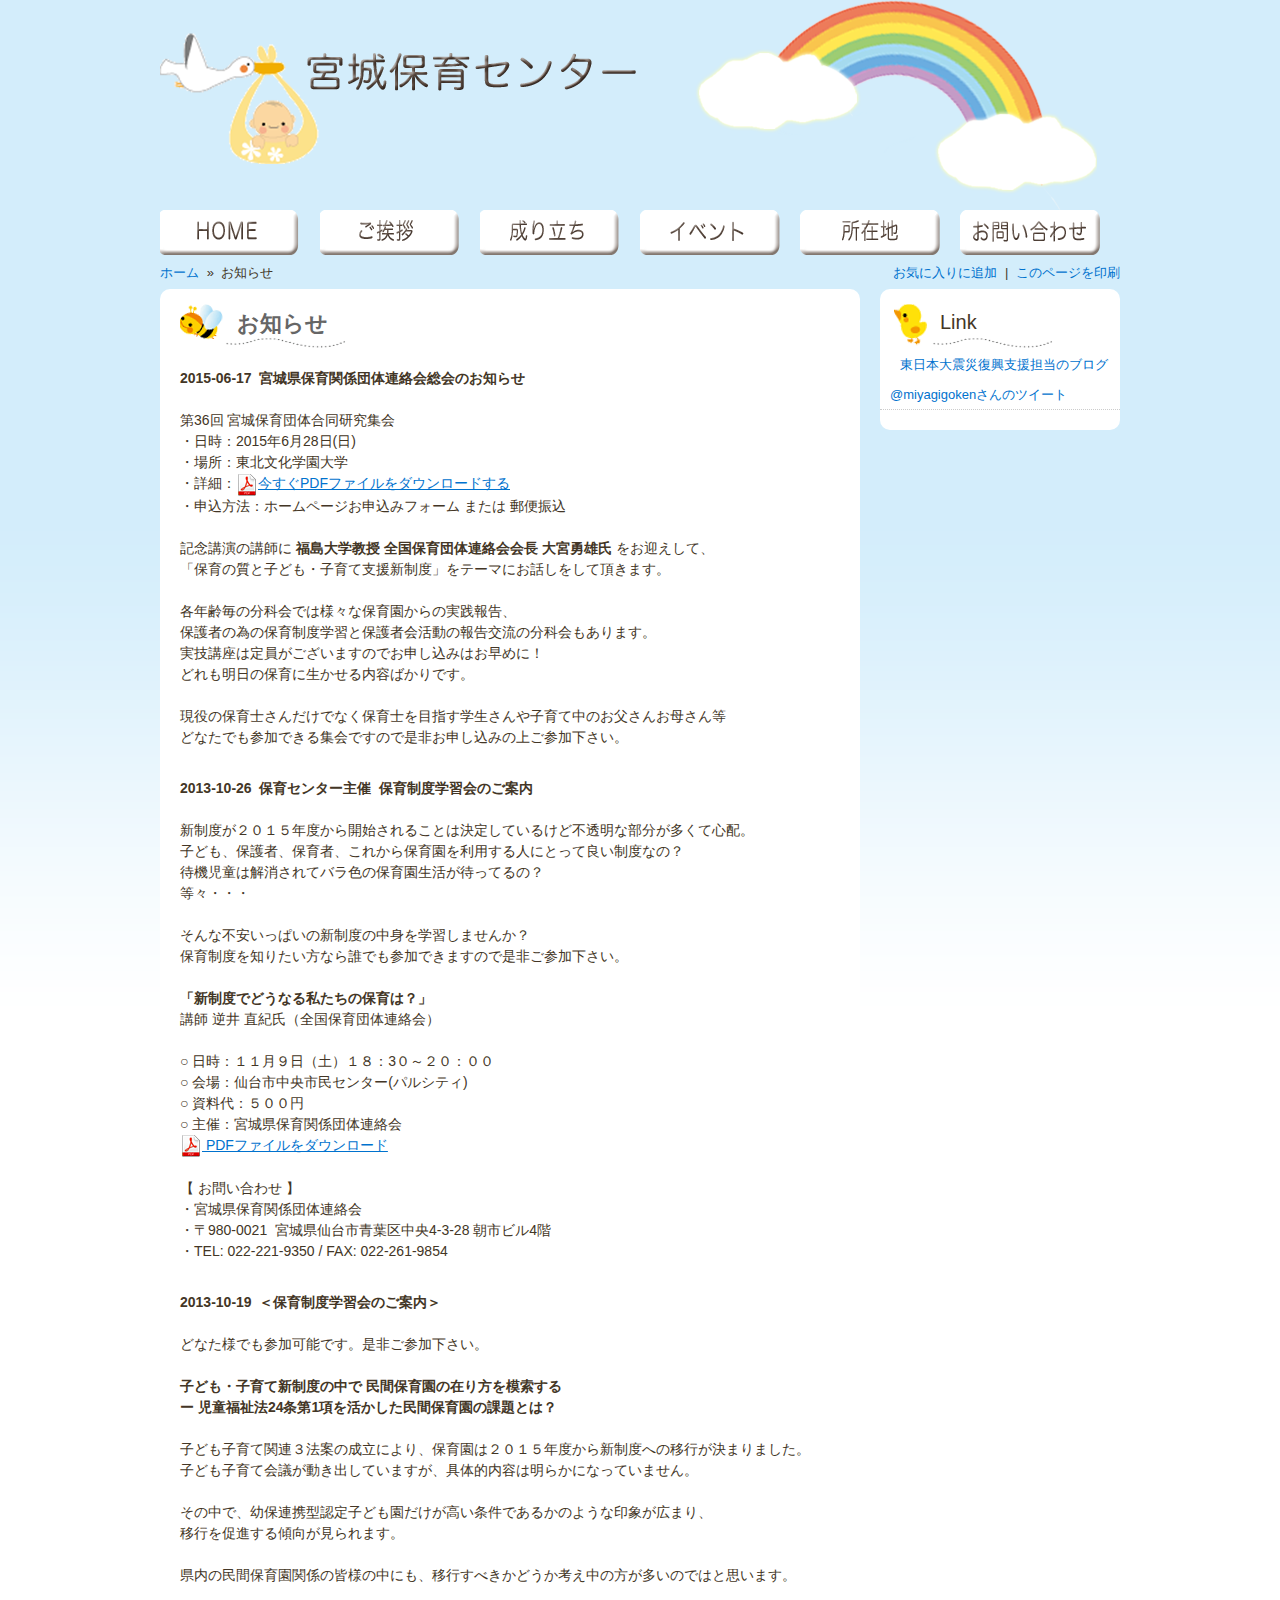
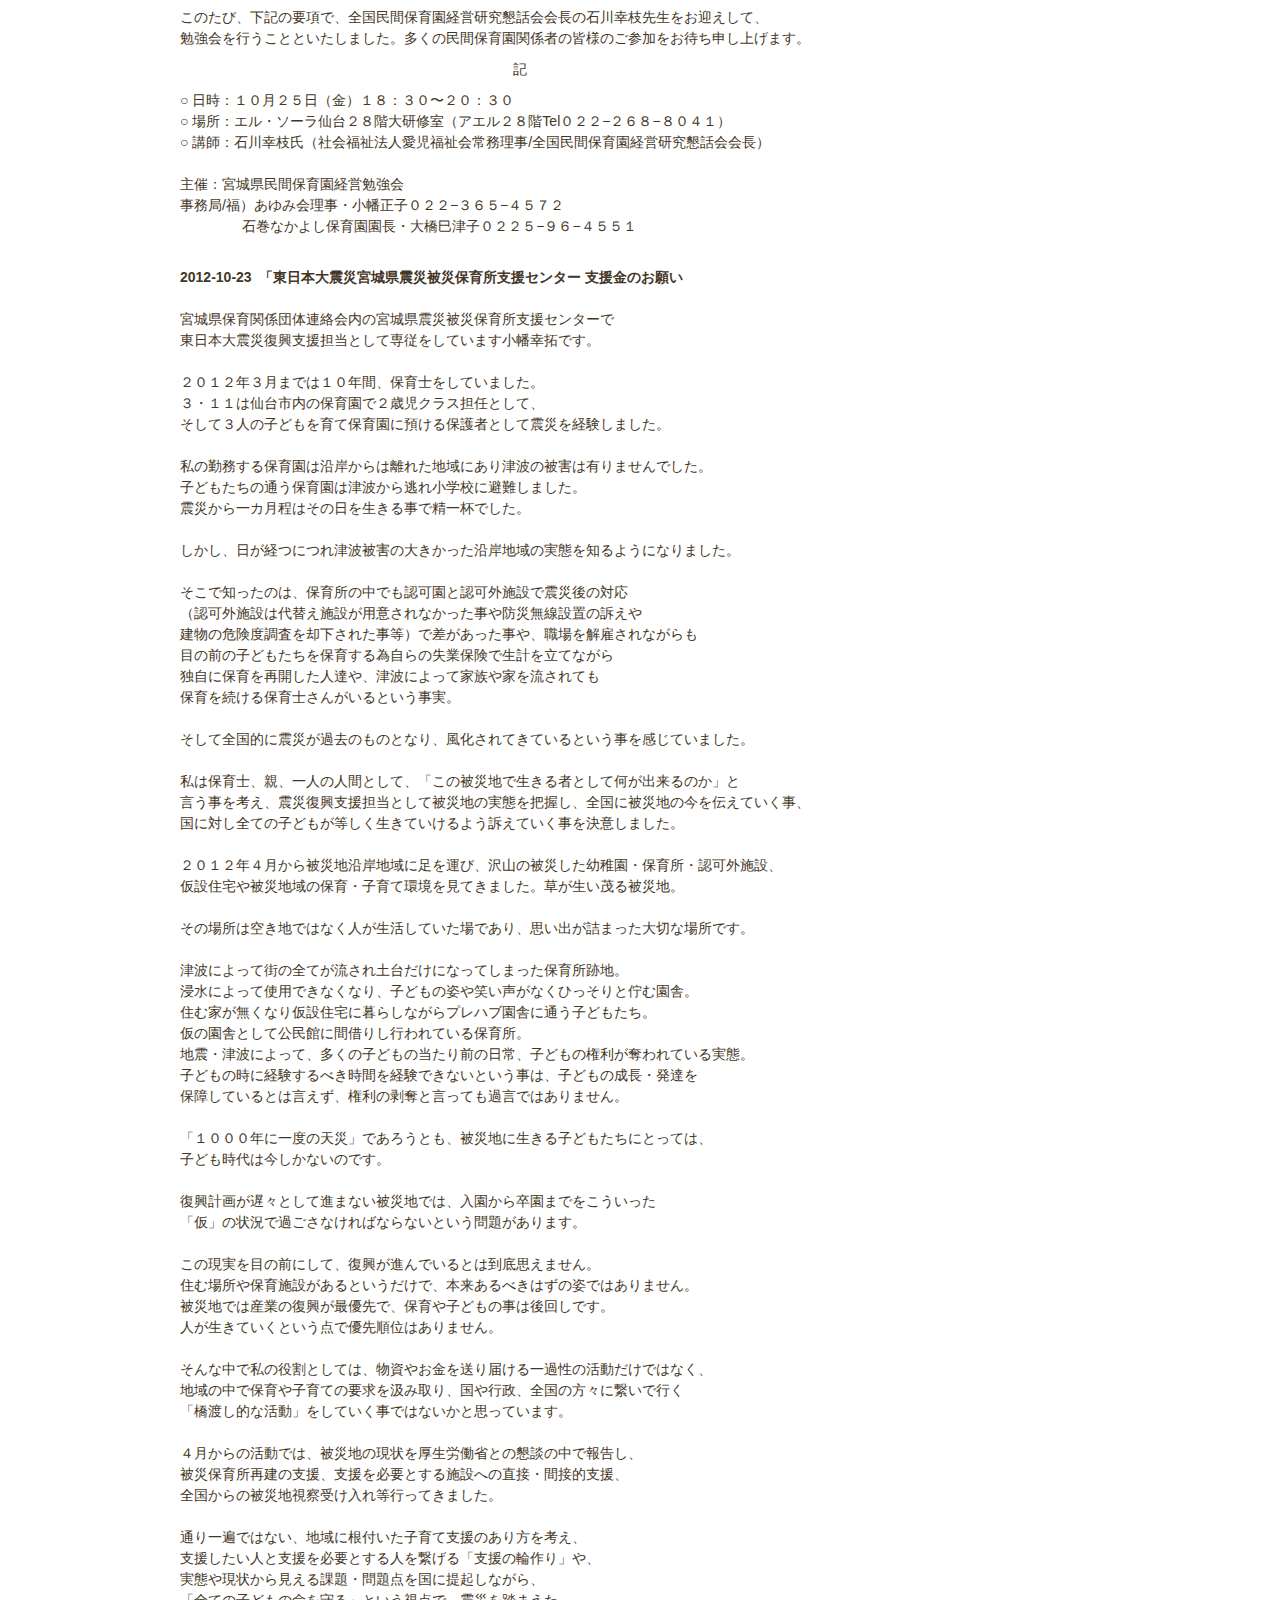
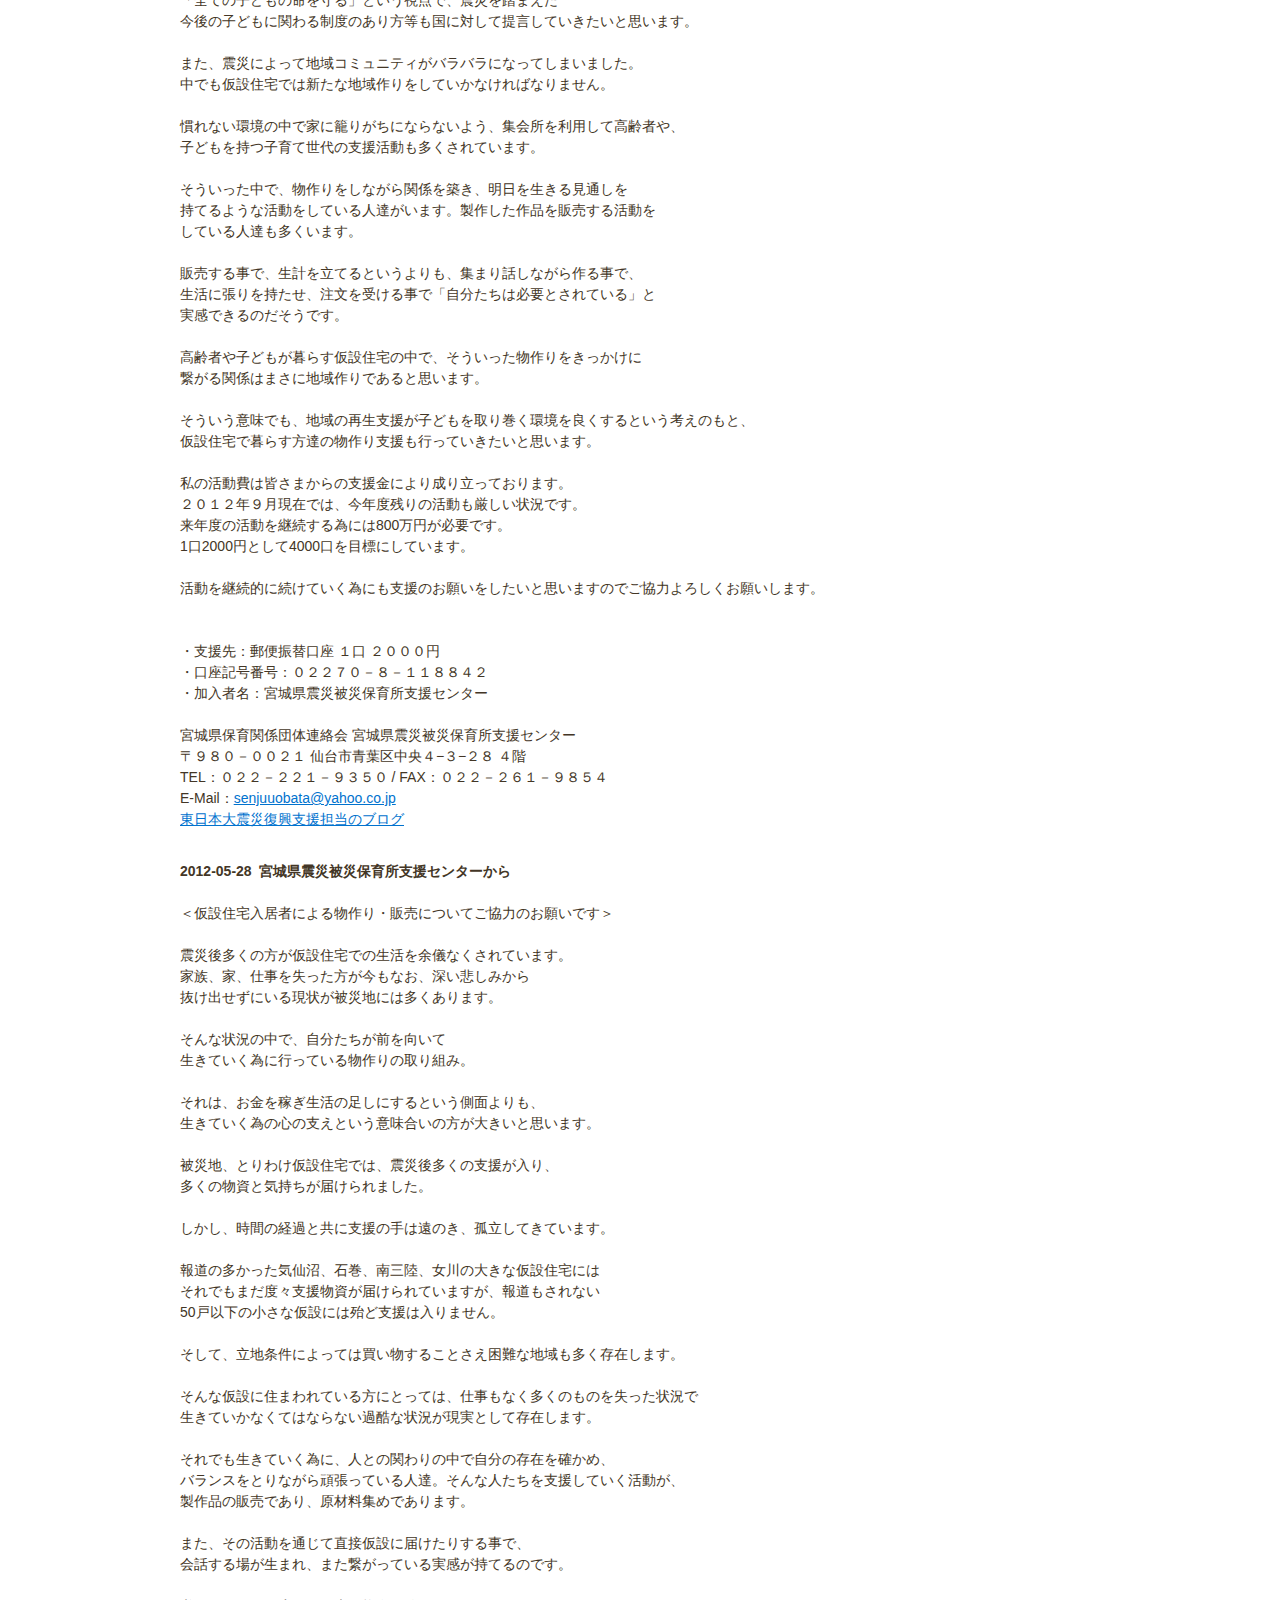
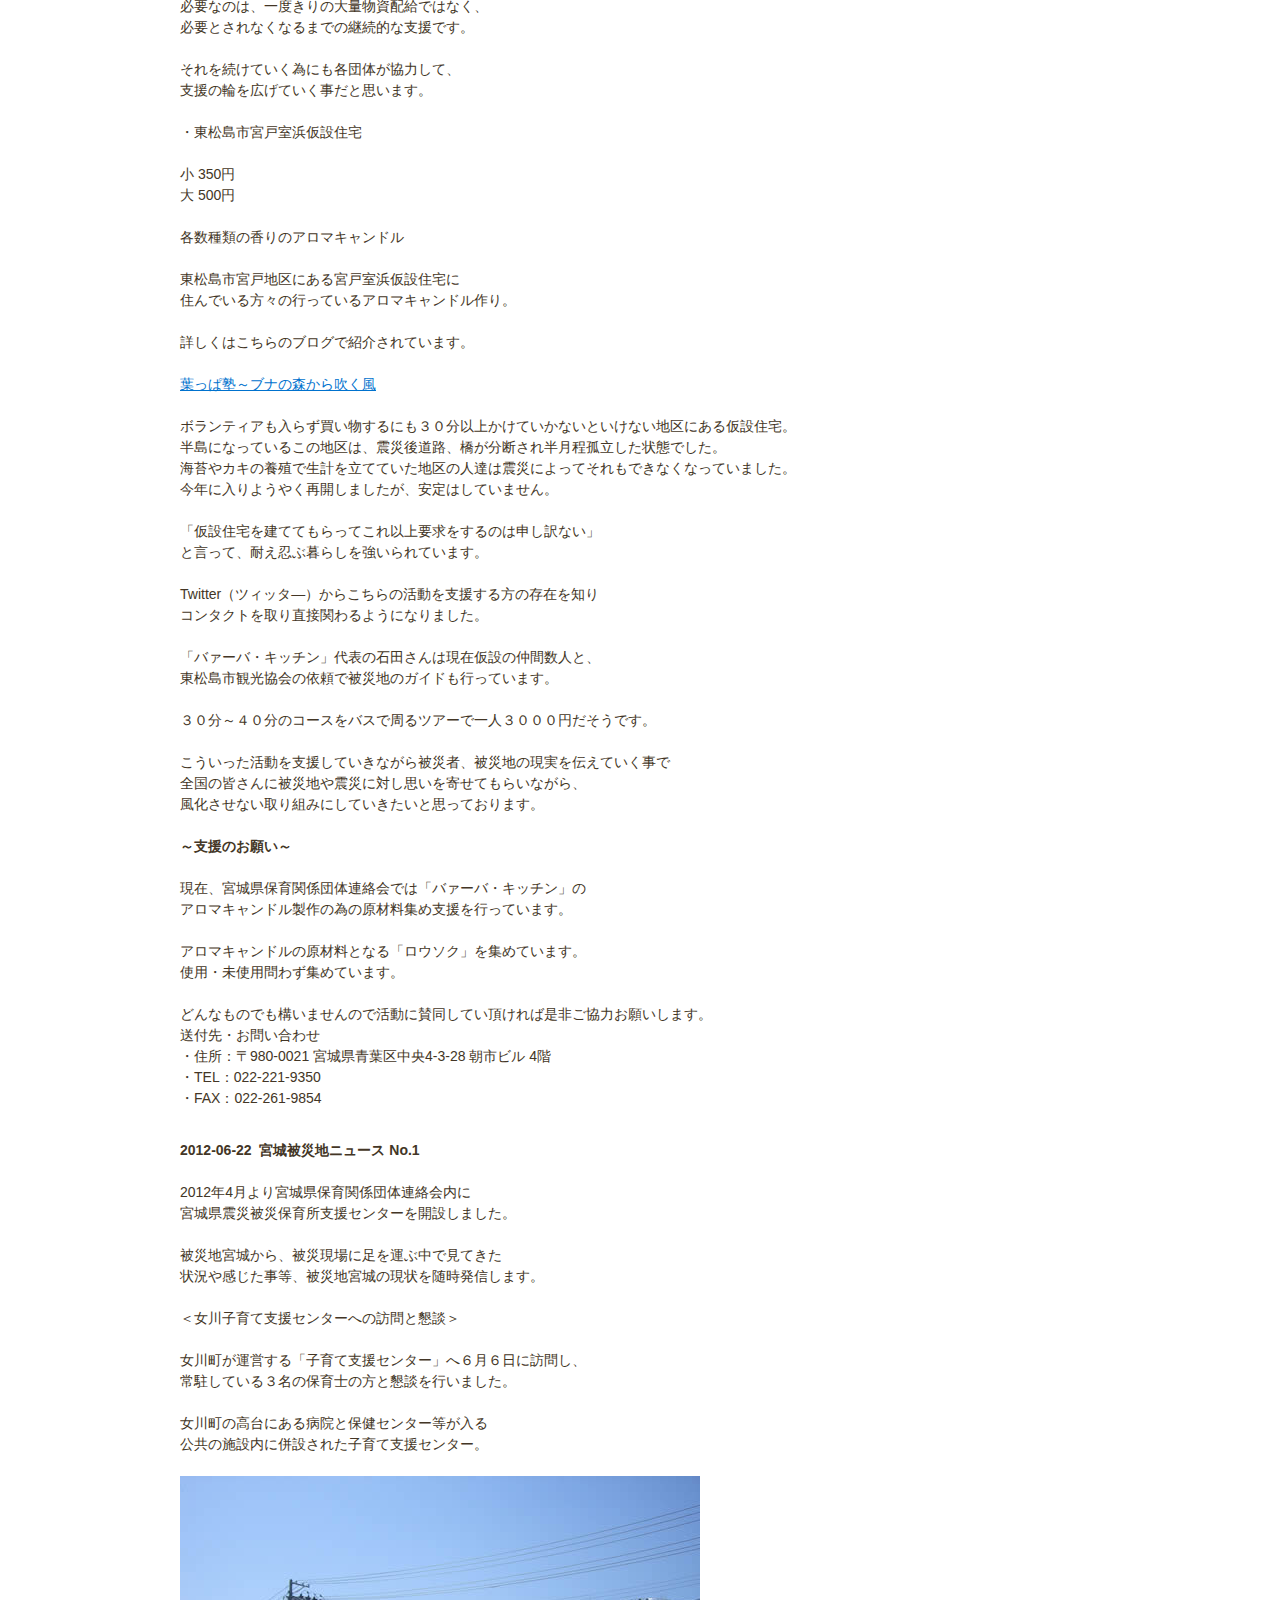
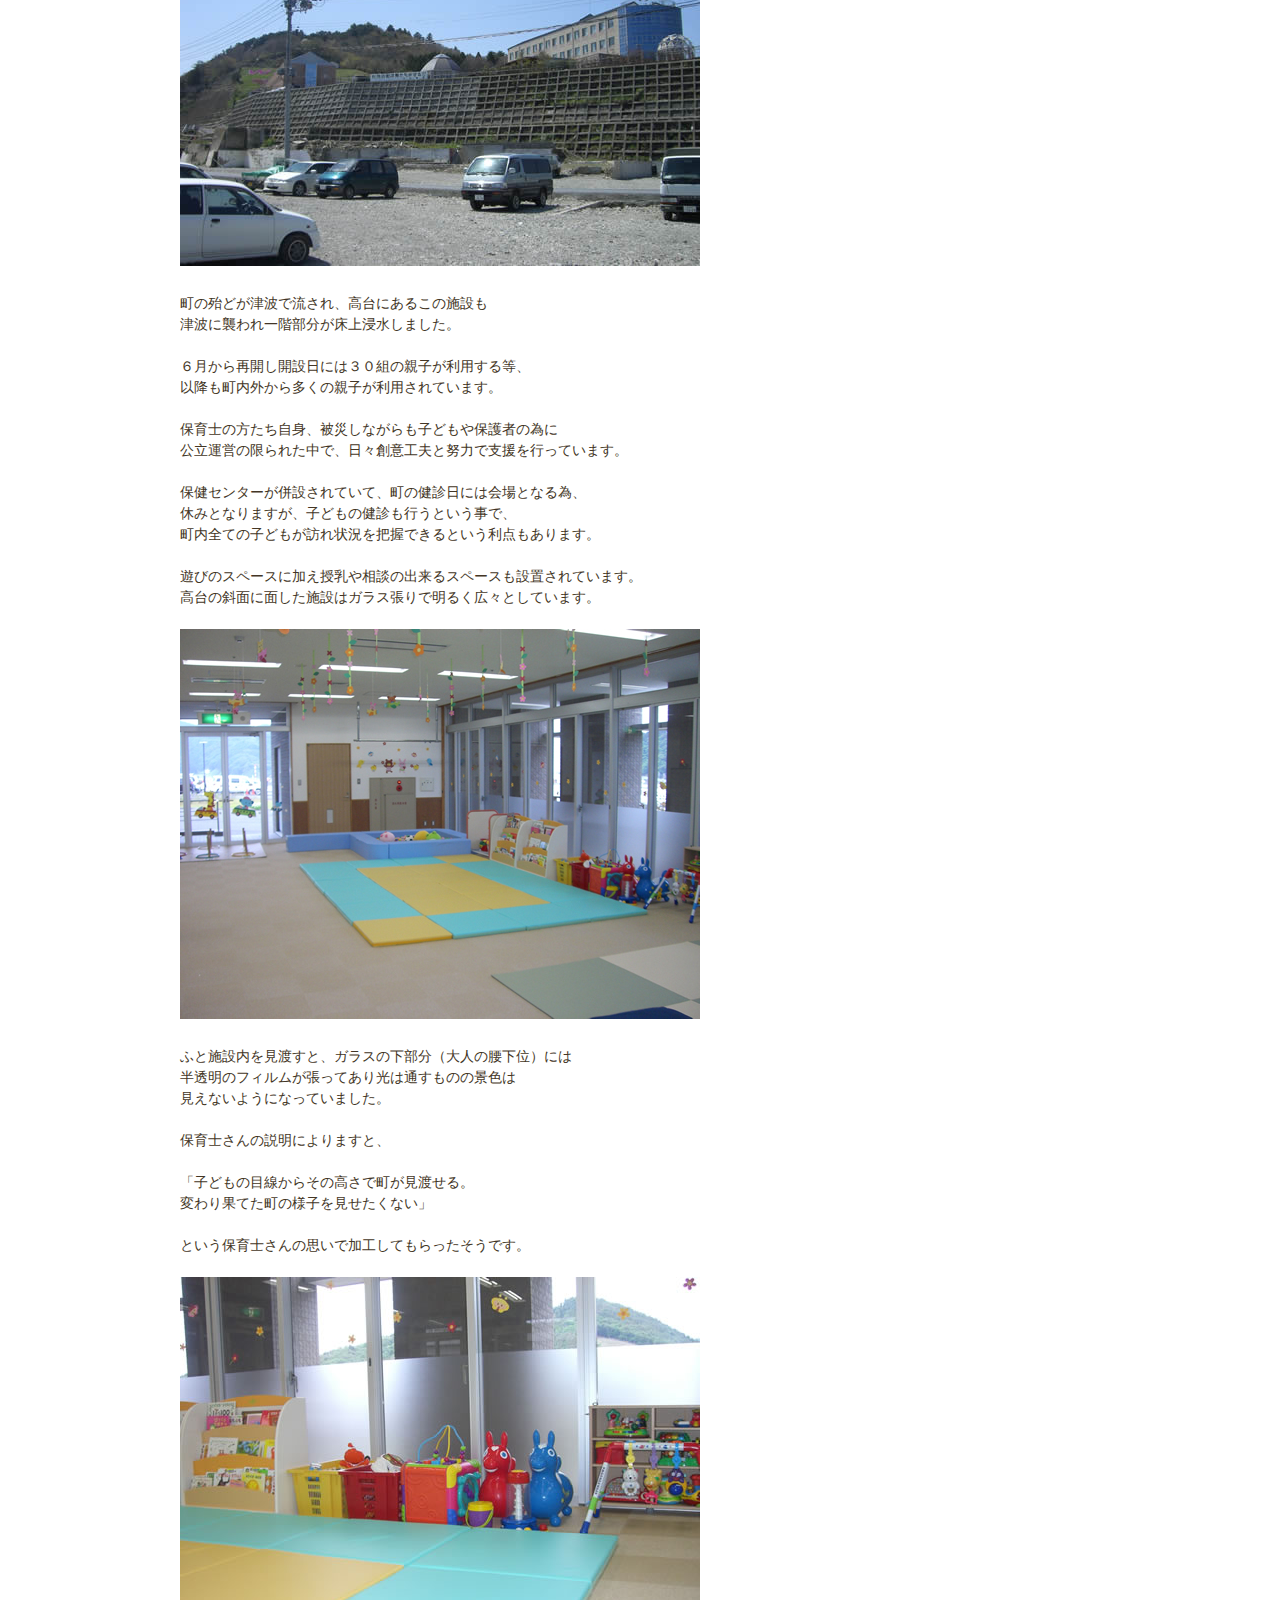
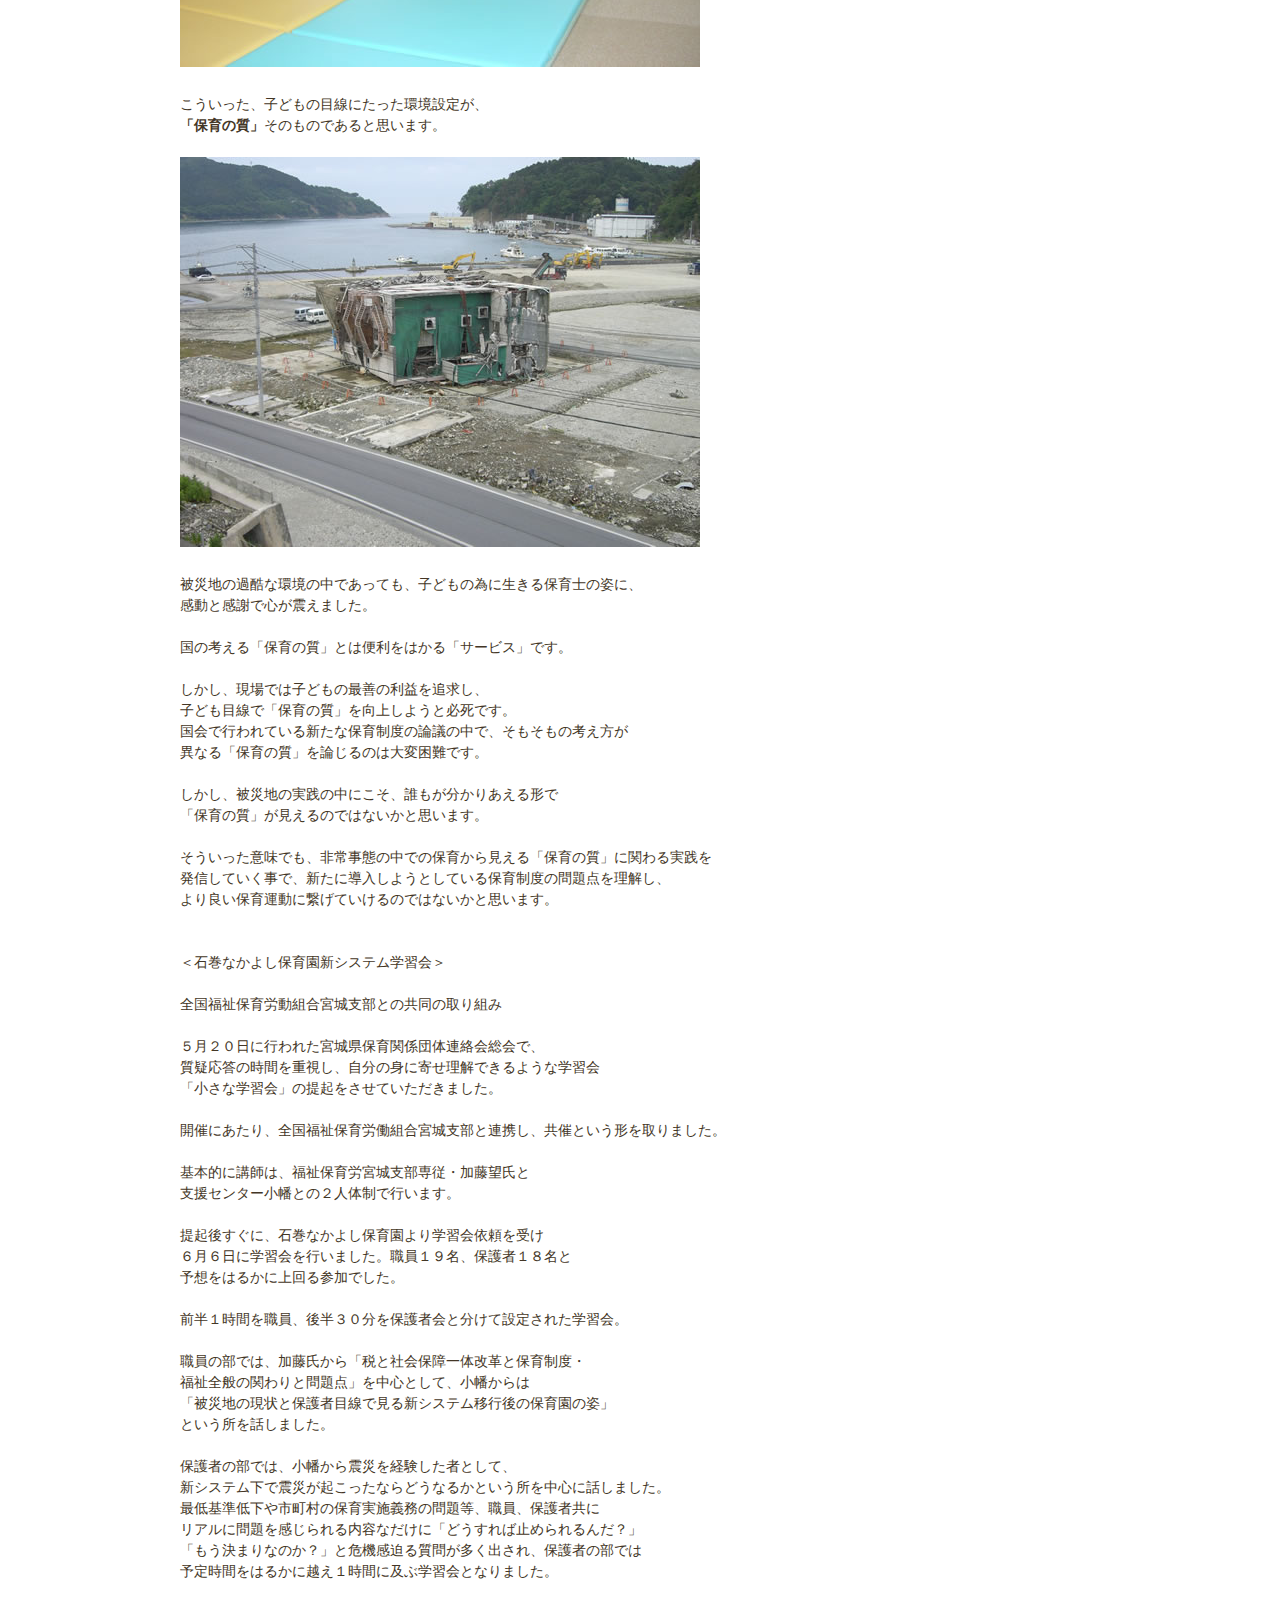
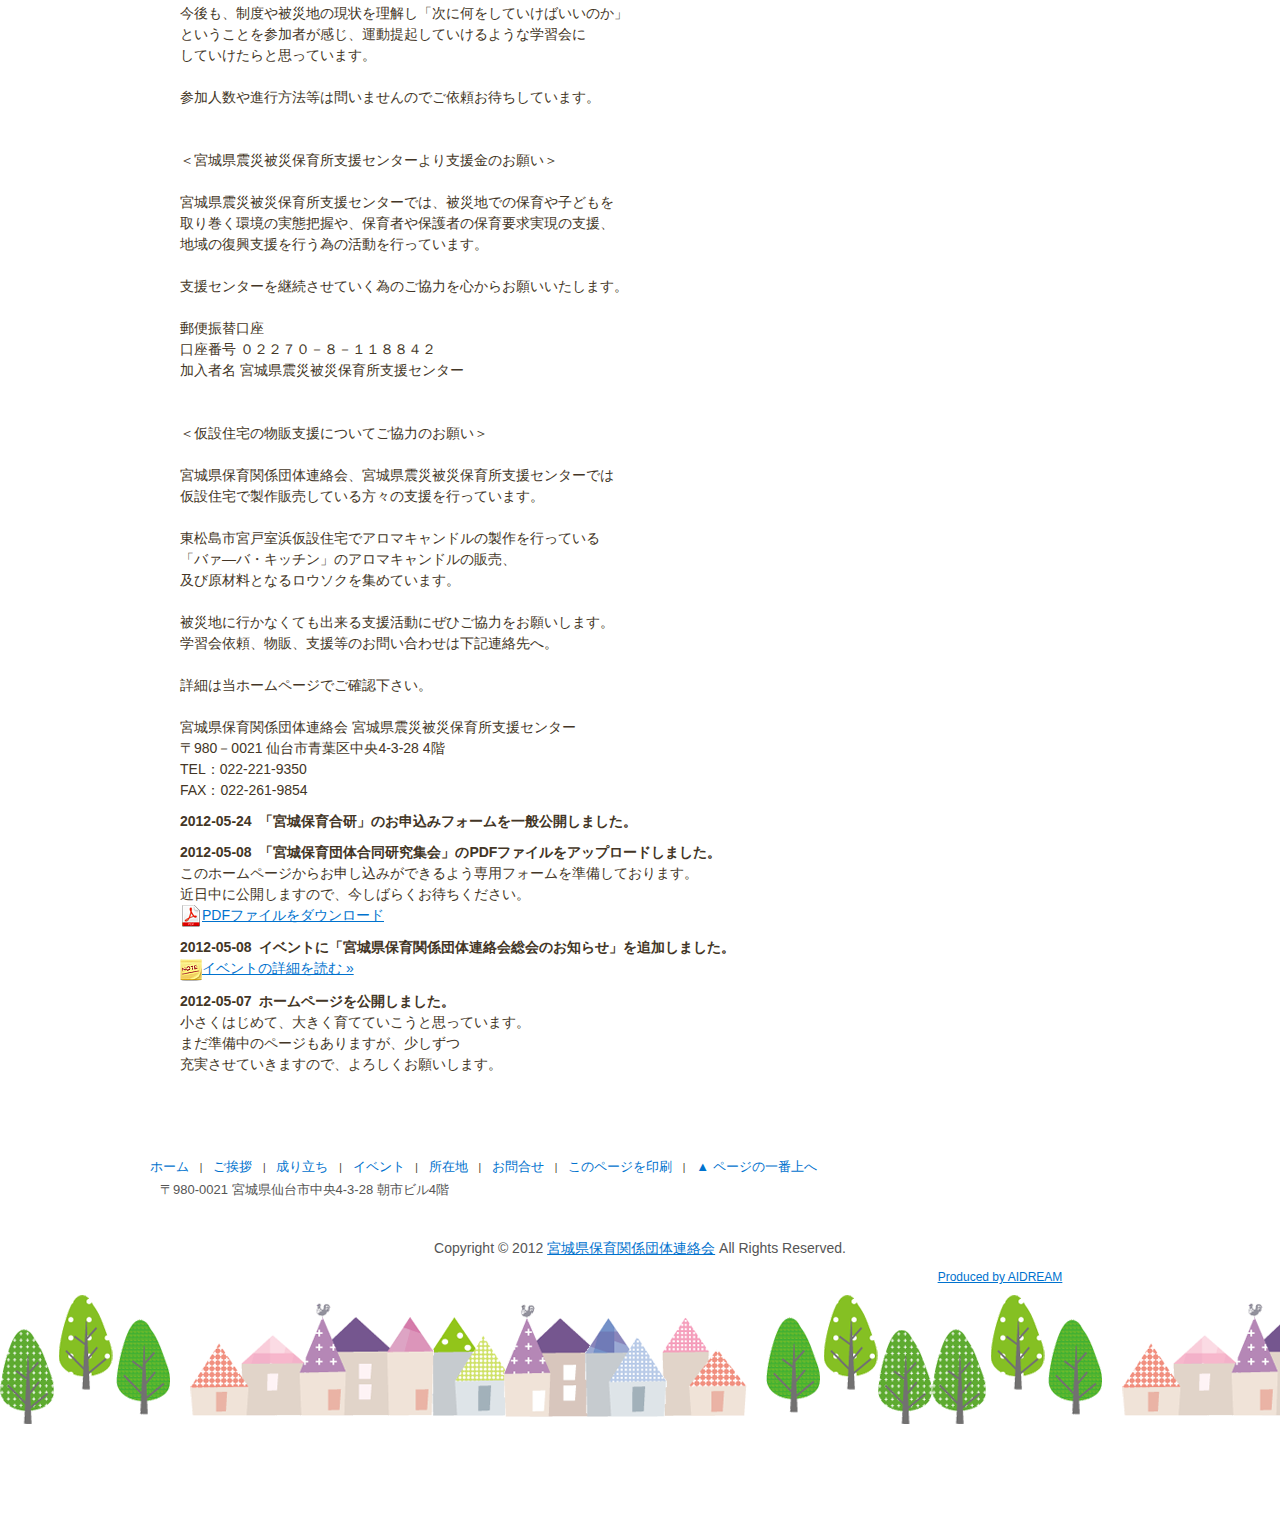
==== index.html @ e3b8eba5 "Add static contents" ====
<!DOCTYPE html>
<html lang="ja">
<head>
<meta charset="UTF-8">
<title>宮城県保育関係団体連絡会（宮城保育センター）</title>
<meta name="description" content="「宮城県内の保育園・幼稚園・研究者・市民団体等のつながり」と「子どもたちの健やかな成長と幸せ」のために、様々な活動をおこなっています。">
<meta name="keywords" content="宮城保育合研">
<link rel="canonical" href="https://hoiku-center.com/">
<link rel="stylesheet" href="assets/css/default.css">
<link rel="stylesheet" href="assets/css/common.css">
<link rel="stylesheet" href="assets/css/print.css">
<script src="assets/js/jquery-1.6.4.min.js"></script>
<script src="assets/js/jquery.smoothscroll.js"></script>
<script src="assets/js/common.js"></script>
<!--[if lt IE 9]>
<script src="assets/js/html5.js"></script>
<script type="text/javascript" src="assets/js/DD_roundies.js"></script>
<script type="text/javascript">DD_roundies.addRule('.round', '10px', true);</script>
<![endif]-->
<!--[if IE 6]>
<script src="assets/js/DD_belatedPNG_0.0.8a-min.js"></script>
<script type="text/javascript">DD_belatedPNG.fix('.png_bg');</script>
<![endif]-->
</head>
<body>
	<div id="top">
		<header class="png_bg">
			<!--<div class="logo"><a href="/"><img src="assets/img/logo.png" alt="" class="rollover" width="330" height="100"></a></div>-->
		</header>
		<nav>
			<ul class="clearfix">
				<li class="home"><a href="index.html">ホーム</a></li>
				<li class="greeting"><a href="greeting.html">ご挨拶</a></li>
				<li class="history"><a href="history.html">成り立ち</a></li>
				<li class="event"><a href="event.html">イベント</a></li>
				<li class="map"><a href="map.html">所在地</a></li>
				<li class="contact"><a href="mailto:miyagi.hoiku.center@gmail.com">お問合せ</a></li>
			</ul>
		</nav>
		<div id="topicPath" class="clearfix">
			<p class="floatL">
				<a href="index.html">ホーム</a> <span>»</span> お知らせ
			</p>
			<p class="floatR">
				<a href="javascript:void(0)" onclick="addBookmark(document.title, location.href);">お気に入りに追加</a> <span>|</span> <a href="javascript:void(0)" onclick="print_out(); return false;">このページを印刷</a>
			</p>
		</div>
	</div>
	<div id="contents" class="clearfix">
		<div id="main" class="round">
			<section>
				<h2 class="png_bg">お知らせ</h2>
				<p class="margin-bottom-30">
					<strong>2015-06-17&nbsp;&nbsp;宮城県保育関係団体連絡会総会のお知らせ</strong>
					<br>
					<br>
					第36回 宮城保育団体合同研究集会<br>
					・日時：2015年6月28日(日) <br>
					・場所：東北文化学園大学 <br>
					・詳細：<a href="assets/pdf/flier_20150628.pdf" target="_blank"><img src="assets/img/pdf2.png" height="22" width="22" style="vertical-align: middle;">今すぐPDFファイルをダウンロードする</a><br>
					・申込方法：ホームページお申込みフォーム または 郵便振込<br>
					<br>
					記念講演の講師に <span class="accent">福島大学教授 全国保育団体連絡会会長 大宮勇雄氏</span> をお迎えして、<br>
					「保育の質と子ども・子育て支援新制度」をテーマにお話しをして頂きます。<br>
					<br>
					各年齢毎の分科会では様々な保育園からの実践報告、<br>
					保護者の為の保育制度学習と保護者会活動の報告交流の分科会もあります。<br>
					実技講座は定員がございますのでお申し込みはお早めに！<br>
					どれも明日の保育に生かせる内容ばかりです。<br>
					<br>
					現役の保育士さんだけでなく保育士を目指す学生さんや子育て中のお父さんお母さん等<br>
					どなたでも参加できる集会ですので是非お申し込みの上ご参加下さい。<br>
				</p>
				<p class="margin-bottom-30">
					<strong>2013-10-26&nbsp;&nbsp;保育センター主催&nbsp;&nbsp;保育制度学習会のご案内</strong>
					<br>
					<br>
					新制度が２０１５年度から開始されることは決定しているけど不透明な部分が多くて心配。
					<br>
					子ども、保護者、保育者、これから保育園を利用する人にとって良い制度なの？
					<br>
					待機児童は解消されてバラ色の保育園生活が待ってるの？
					<br>
					等々・・・
					<br>
					<br>
					そんな不安いっぱいの新制度の中身を学習しませんか？
					<br>
					保育制度を知りたい方なら誰でも参加できますので是非ご参加下さい。
					<br>
					<br>
					<strong>「新制度でどうなる私たちの保育は？」</strong>
					<br>
					講師 逆井 直紀氏（全国保育団体連絡会）
					<br>
					<br>
					○ 日時：１１月９日（土）１８：3０～２０：００
					<br>
					○ 会場：仙台市中央市民センター(パルシティ)
					<br>
					○ 資料代：５００円
					<br>
					○ 主催：宮城県保育関係団体連絡会
					<br>
					<a href="assets/pdf/flier_20131109.pdf" target="_blank"><img src="assets/img/pdf2.png" height="22" width="22" style="vertical-align: middle;">&nbsp;PDFファイルをダウンロード</a>
					<br>
					<br>
					【 お問い合わせ 】
					<br>
					・宮城県保育関係団体連絡会
					<br>
					・〒980-0021&nbsp;&nbsp;宮城県仙台市青葉区中央4-3-28 朝市ビル4階
					<br>
					・TEL: 022-221-9350 / FAX: 022-261-9854
					<br>
				</p>
				<p>
					<strong>2013-10-19&nbsp;&nbsp;＜保育制度学習会のご案内＞</strong>
					<br>
					<br>
					どなた様でも参加可能です。是非ご参加下さい。
					<br>
					<br>
					<strong>子ども・子育て新制度の中で 民間保育園の在り方を模索する</strong>
					<br>
					<strong>ー 児童福祉法24条第1項を活かした民間保育園の課題とは？ </strong>
					<br>
					<br>
					子ども子育て関連３法案の成立により、保育園は２０１５年度から新制度への移行が決まりました。
					<br>
					子ども子育て会議が動き出していますが、具体的内容は明らかになっていません。
					<br>
					<br>
					その中で、幼保連携型認定子ども園だけが高い条件であるかのような印象が広まり、
					<br>
					移行を促進する傾向が見られます。
					<br>
					<br>
					県内の民間保育園関係の皆様の中にも、移行すべきかどうか考え中の方が多いのではと思います。
					<br>
					<br>
					このたび、下記の要項で、全国民間保育園経営研究懇話会会長の石川幸枝先生をお迎えして、
					<br>
					勉強会を行うことといたしました。多くの民間保育園関係者の皆様のご参加をお待ち申し上げます。
					<br>
				</p>
				<p class="textC">記</p>
				<p class="margin-bottom-30">
					○ 日時：１０月２５日（金）１８：３０〜２０：３０
					<br>
					○ 場所：エル・ソーラ仙台２８階大研修室（アエル２８階Tel０２２−２６８−８０４１）
					<br>
					○ 講師：石川幸枝氏（社会福祉法人愛児福祉会常務理事/全国民間保育園経営研究懇話会会長）
					<br>
					<br>
					主催：宮城県民間保育園経営勉強会
					<br>
					事務局/福）あゆみ会理事・小幡正子０２２−３６５−４５７２
					<br>
					&nbsp;&nbsp;&nbsp;&nbsp;&nbsp;&nbsp;&nbsp;&nbsp;&nbsp;&nbsp;&nbsp;&nbsp;&nbsp;&nbsp;&nbsp; 石巻なかよし保育園園長・大橋巳津子０２２５−９６−４５５１
					<br>
				</p>
				<p>
					<strong>2012-10-23&nbsp;&nbsp;「東日本大震災宮城県震災被災保育所支援センター 支援金のお願い</strong>
					<br>
					<br>
					宮城県保育関係団体連絡会内の宮城県震災被災保育所支援センターで
					<br>
					東日本大震災復興支援担当として専従をしています小幡幸拓です。
					<br>
					<br>
					２０１２年３月までは１０年間、保育士をしていました。
					<br>
					３・１１は仙台市内の保育園で２歳児クラス担任として、
					<br>
					そして３人の子どもを育て保育園に預ける保護者として震災を経験しました。
					<br>
					<br>
					私の勤務する保育園は沿岸からは離れた地域にあり津波の被害は有りませんでした。
					<br>
					子どもたちの通う保育園は津波から逃れ小学校に避難しました。
					<br>
					震災から一カ月程はその日を生きる事で精一杯でした。
					<br>
					<br>
					しかし、日が経つにつれ津波被害の大きかった沿岸地域の実態を知るようになりました。
					<br>
					<br>
					そこで知ったのは、保育所の中でも認可園と認可外施設で震災後の対応
					<br>
					（認可外施設は代替え施設が用意されなかった事や防災無線設置の訴えや
					<br>
					建物の危険度調査を却下された事等）で差があった事や、職場を解雇されながらも
					<br>
					目の前の子どもたちを保育する為自らの失業保険で生計を立てながら
					<br>
					独自に保育を再開した人達や、津波によって家族や家を流されても
					<br>
					保育を続ける保育士さんがいるという事実。
					<br>
					<br>
					そして全国的に震災が過去のものとなり、風化されてきているという事を感じていました。
					<br>
					<br>
					私は保育士、親、一人の人間として、「この被災地で生きる者として何が出来るのか」と
					<br>
					言う事を考え、震災復興支援担当として被災地の実態を把握し、全国に被災地の今を伝えていく事、
					<br>
					国に対し全ての子どもが等しく生きていけるよう訴えていく事を決意しました。
					<br>
					<br>
					２０１２年４月から被災地沿岸地域に足を運び、沢山の被災した幼稚園・保育所・認可外施設、
					<br>
					仮設住宅や被災地域の保育・子育て環境を見てきました。草が生い茂る被災地。
					<br>
					<br>
					その場所は空き地ではなく人が生活していた場であり、思い出が詰まった大切な場所です。
					<br>
					<br>
					津波によって街の全てが流され土台だけになってしまった保育所跡地。
					<br>
					浸水によって使用できなくなり、子どもの姿や笑い声がなくひっそりと佇む園舎。
					<br>
					住む家が無くなり仮設住宅に暮らしながらプレハブ園舎に通う子どもたち。
					<br>
					仮の園舎として公民館に間借りし行われている保育所。
					<br>
					地震・津波によって、多くの子どもの当たり前の日常、子どもの権利が奪われている実態。
					<br>
					子どもの時に経験するべき時間を経験できないという事は、子どもの成長・発達を
					<br>
					保障しているとは言えず、権利の剥奪と言っても過言ではありません。
					<br>
					<br>
					「１０００年に一度の天災」であろうとも、被災地に生きる子どもたちにとっては、
					<br>
					子ども時代は今しかないのです。
					<br>
					<br>
					復興計画が遅々として進まない被災地では、入園から卒園までをこういった
					<br>
					「仮」の状況で過ごさなければならないという問題があります。
					<br>
					<br>
					この現実を目の前にして、復興が進んでいるとは到底思えません。
					<br>
					住む場所や保育施設があるというだけで、本来あるべきはずの姿ではありません。
					<br>
					被災地では産業の復興が最優先で、保育や子どもの事は後回しです。
					<br>
					人が生きていくという点で優先順位はありません。
					<br>
					<br>
					そんな中で私の役割としては、物資やお金を送り届ける一過性の活動だけではなく、
					<br>
					地域の中で保育や子育ての要求を汲み取り、国や行政、全国の方々に繋いで行く
					<br>
					「橋渡し的な活動」をしていく事ではないかと思っています。
					<br>
					<br>
					４月からの活動では、被災地の現状を厚生労働省との懇談の中で報告し、
					<br>
					被災保育所再建の支援、支援を必要とする施設への直接・間接的支援、
					<br>
					全国からの被災地視察受け入れ等行ってきました。
					<br>
					<br>
					通り一遍ではない、地域に根付いた子育て支援のあり方を考え、
					<br>
					支援したい人と支援を必要とする人を繋げる「支援の輪作り」や、
					<br>
					実態や現状から見える課題・問題点を国に提起しながら、
					<br>
					「全ての子どもの命を守る」という視点で、震災を踏まえた
					<br>
					今後の子どもに関わる制度のあり方等も国に対して提言していきたいと思います。
					<br>
					<br>
					また、震災によって地域コミュニティがバラバラになってしまいました。
					<br>
					中でも仮設住宅では新たな地域作りをしていかなければなりません。
					<br>
					<br>
					慣れない環境の中で家に籠りがちにならないよう、集会所を利用して高齢者や、
					<br>
					子どもを持つ子育て世代の支援活動も多くされています。
					<br>
					<br>
					そういった中で、物作りをしながら関係を築き、明日を生きる見通しを
					<br>
					持てるような活動をしている人達がいます。製作した作品を販売する活動を
					<br>
					している人達も多くいます。
					<br>
					<br>
					販売する事で、生計を立てるというよりも、集まり話しながら作る事で、
					<br>
					生活に張りを持たせ、注文を受ける事で「自分たちは必要とされている」と
					<br>
					実感できるのだそうです。
					<br>
					<br>
					高齢者や子どもが暮らす仮設住宅の中で、そういった物作りをきっかけに
					<br>
					繋がる関係はまさに地域作りであると思います。
					<br>
					<br>
					そういう意味でも、地域の再生支援が子どもを取り巻く環境を良くするという考えのもと、
					<br>
					仮設住宅で暮らす方達の物作り支援も行っていきたいと思います。
					<br>
					<br>
					私の活動費は皆さまからの支援金により成り立っております。
					<br>
					２０１２年９月現在では、今年度残りの活動も厳しい状況です。
					<br>
					来年度の活動を継続する為には800万円が必要です。
					<br>
					1口2000円として4000口を目標にしています。
					<br>
					<br>
					活動を継続的に続けていく為にも支援のお願いをしたいと思いますのでご協力よろしくお願いします。
					<br>
					<br>
					<br>
					・支援先：郵便振替口座 １口 ２０００円
					<br>
					・口座記号番号：０２２７０－８－１１８８４２
					<br>
					・加入者名：宮城県震災被災保育所支援センター
					<br>
					<br>
					宮城県保育関係団体連絡会 宮城県震災被災保育所支援センター
					<br>
					〒９８０－００２１ 仙台市青葉区中央４−３−２８ ４階
					<br>
					TEL：０２２－２２１－９３５０ / FAX：０２２－２６１－９８５４
					<br>
					E-Mail：<a href="mailto:senjuuobata@yahoo.co.jp;">senjuuobata@yahoo.co.jp</a>
					<br>
					<a href="https://blogs.yahoo.co.jp/fgsxd929" target="_blank">東日本大震災復興支援担当のブログ</a>
					<br>
					<br>
				</p>
				<p>
					<strong>2012-05-28&nbsp;&nbsp;宮城県震災被災保育所支援センターから</strong>
					<br>
					<br>
					＜仮設住宅入居者による物作り・販売についてご協力のお願いです＞
					<br>
					<br>
					震災後多くの方が仮設住宅での生活を余儀なくされています。
					<br>
					家族、家、仕事を失った方が今もなお、深い悲しみから
					<br>
					抜け出せずにいる現状が被災地には多くあります。
					<br>
					<br>
					そんな状況の中で、自分たちが前を向いて
					<br>
					生きていく為に行っている物作りの取り組み。
					<br>
					<br>
					それは、お金を稼ぎ生活の足しにするという側面よりも、
					<br>
					生きていく為の心の支えという意味合いの方が大きいと思います。
					<br>
					<br>
					被災地、とりわけ仮設住宅では、震災後多くの支援が入り、
					<br>
					多くの物資と気持ちが届けられました。
					<br>
					<br>
					しかし、時間の経過と共に支援の手は遠のき、孤立してきています。
					<br>
					<br>
					報道の多かった気仙沼、石巻、南三陸、女川の大きな仮設住宅には
					<br>
					それでもまだ度々支援物資が届けられていますが、報道もされない
					<br>
					50戸以下の小さな仮設には殆ど支援は入りません。
					<br>
					<br>
					そして、立地条件によっては買い物することさえ困難な地域も多く存在します。
					<br>
					<br>
					そんな仮設に住まわれている方にとっては、仕事もなく多くのものを失った状況で
					<br>
					生きていかなくてはならない過酷な状況が現実として存在します。
					<br>
					<br>
					それでも生きていく為に、人との関わりの中で自分の存在を確かめ、
					<br>
					バランスをとりながら頑張っている人達。そんな人たちを支援していく活動が、
					<br>
					製作品の販売であり、原材料集めであります。
					<br>
					<br>
					また、その活動を通じて直接仮設に届けたりする事で、
					<br>
					会話する場が生まれ、また繋がっている実感が持てるのです。
					<br>
					<br>
					必要なのは、一度きりの大量物資配給ではなく、
					<br>
					必要とされなくなるまでの継続的な支援です。
					<br>
					<br>
					それを続けていく為にも各団体が協力して、
					<br>
					支援の輪を広げていく事だと思います。
					<br>
					<br>
					・東松島市宮戸室浜仮設住宅
					<br>
					<br>
					小 350円
					<br>
					大 500円
					<br>
					<br>
					各数種類の香りのアロマキャンドル
					<br>
					<br>
					東松島市宮戸地区にある宮戸室浜仮設住宅に
					<br>
					住んでいる方々の行っているアロマキャンドル作り。
					<br>
					<br>
					詳しくはこちらのブログで紹介されています。
					<br>
					<br>
					<a href="https://blog.livedoor.jp/happajuku/archives/51944698.html">葉っぱ塾～ブナの森から吹く風</a>
					<br>
					<br>
					ボランティアも入らず買い物するにも３０分以上かけていかないといけない地区にある仮設住宅。
					<br>
					半島になっているこの地区は、震災後道路、橋が分断され半月程孤立した状態でした。
					<br>
					海苔やカキの養殖で生計を立てていた地区の人達は震災によってそれもできなくなっていました。
					<br>
					今年に入りようやく再開しましたが、安定はしていません。
					<br>
					<br>
					「仮設住宅を建ててもらってこれ以上要求をするのは申し訳ない」
					<br>
					と言って、耐え忍ぶ暮らしを強いられています。
					<br>
					<br>
					Twitter（ツィッタ―）からこちらの活動を支援する方の存在を知り
					<br>
					コンタクトを取り直接関わるようになりました。
					<br>
					<br>
					「バァーバ・キッチン」代表の石田さんは現在仮設の仲間数人と、
					<br>
					東松島市観光協会の依頼で被災地のガイドも行っています。
					<br>
					<br>
					３０分～４０分のコースをバスで周るツアーで一人３０００円だそうです。
					<br>
					<br>
					こういった活動を支援していきながら被災者、被災地の現実を伝えていく事で
					<br>
					全国の皆さんに被災地や震災に対し思いを寄せてもらいながら、
					<br>
					風化させない取り組みにしていきたいと思っております。
					<br>
					<br>
					<strong>～支援のお願い～</strong>
					<br>
					<br>
					現在、宮城県保育関係団体連絡会では「バァーバ・キッチン」の
					<br>
					アロマキャンドル製作の為の原材料集め支援を行っています。
					<br>
					<br>
					アロマキャンドルの原材料となる「ロウソク」を集めています。
					<br>
					使用・未使用問わず集めています。
					<br>
					<br>
					どんなものでも構いませんので活動に賛同してい頂ければ是非ご協力お願いします。
					<br>
					送付先・お問い合わせ
					<br>
					・住所：〒980-0021 宮城県青葉区中央4-3-28 朝市ビル 4階
					<br>
					・TEL：022-221-9350
					<br>
					・FAX：022-261-9854
					<br>
					<br>
				</p>
				<p>
					<strong>2012-06-22&nbsp;&nbsp;宮城被災地ニュース No.1</strong>
					<br>
					<br>
					2012年4月より宮城県保育関係団体連絡会内に
					<br>
					宮城県震災被災保育所支援センターを開設しました。
					<br>
					<br>
					被災地宮城から、被災現場に足を運ぶ中で見てきた
					<br>
					状況や感じた事等、被災地宮城の現状を随時発信します。
					<br>
					<br>
					＜女川子育て支援センターへの訪問と懇談＞
					<br>
					<br>
					女川町が運営する「子育て支援センター」へ６月６日に訪問し、
					<br>
					常駐している３名の保育士の方と懇談を行いました。
					<br>
					<br>
					女川町の高台にある病院と保健センター等が入る
					<br>
					公共の施設内に併設された子育て支援センター。
					<br>
					<br>
					<img src="assets/img/news/20120622_onagawa_child_support_center_3.jpg" width="520" height="390" alt="">
					<br>
					<br>
					町の殆どが津波で流され、高台にあるこの施設も
					<br>
					津波に襲われ一階部分が床上浸水しました。
					<br>
					<br>
					６月から再開し開設日には３０組の親子が利用する等、
					<br>
					以降も町内外から多くの親子が利用されています。
					<br>
					<br>
					保育士の方たち自身、被災しながらも子どもや保護者の為に
					<br>
					公立運営の限られた中で、日々創意工夫と努力で支援を行っています。
					<br>
					<br>
					保健センターが併設されていて、町の健診日には会場となる為、
					<br>
					休みとなりますが、子どもの健診も行うという事で、
					<br>
					町内全ての子どもが訪れ状況を把握できるという利点もあります。
					<br>
					<br>
					遊びのスペースに加え授乳や相談の出来るスペースも設置されています。
					<br>
					高台の斜面に面した施設はガラス張りで明るく広々としています。
					<br>
					<br>
					<img src="assets/img/news/20120622_onagawa_child_support_center_1.jpg" width="520" height="390" alt="">
					<br>
					<br>
					ふと施設内を見渡すと、ガラスの下部分（大人の腰下位）には
					<br>
					半透明のフィルムが張ってあり光は通すものの景色は
					<br>
					見えないようになっていました。
					<br>
					<br>
					保育士さんの説明によりますと、
					<br>
					<br>
					「子どもの目線からその高さで町が見渡せる。
					<br>
					変わり果てた町の様子を見せたくない」
					<br>
					<br>
					という保育士さんの思いで加工してもらったそうです。
					<br>
					<br>
					<img src="assets/img/news/20120622_onagawa_child_support_center_2.jpg" width="520" height="390" alt="">
					<br>
					<br>
					こういった、子どもの目線にたった環境設定が、
					<br>
					<strong>「保育の質」</strong>そのものであると思います。
					<br>
					<br>
					<img src="assets/img/news/20120622_onagawa_2.jpg" width="520" height="390" alt="">
					<br>
					<br>
					被災地の過酷な環境の中であっても、子どもの為に生きる保育士の姿に、
					<br>
					感動と感謝で心が震えました。
					<br>
					<br>
					国の考える「保育の質」とは便利をはかる「サービス」です。
					<br>
					<br>
					しかし、現場では子どもの最善の利益を追求し、
					<br>
					子ども目線で「保育の質」を向上しようと必死です。
					<br>
					国会で行われている新たな保育制度の論議の中で、そもそもの考え方が
					<br>
					異なる「保育の質」を論じるのは大変困難です。
					<br>
					<br>
					しかし、被災地の実践の中にこそ、誰もが分かりあえる形で
					<br>
					「保育の質」が見えるのではないかと思います。
					<br>
					<br>
					そういった意味でも、非常事態の中での保育から見える「保育の質」に関わる実践を
					<br>
					発信していく事で、新たに導入しようとしている保育制度の問題点を理解し、
					<br>
					より良い保育運動に繋げていけるのではないかと思います。
					<br>
					<br>
					<br>
					＜石巻なかよし保育園新システム学習会＞
					<br>
					<br>
					全国福祉保育労動組合宮城支部との共同の取り組み
					<br>
					<br>
					５月２０日に行われた宮城県保育関係団体連絡会総会で、
					<br>
					質疑応答の時間を重視し、自分の身に寄せ理解できるような学習会
					<br>
					「小さな学習会」の提起をさせていただきました。
					<br>
					<br>
					開催にあたり、全国福祉保育労働組合宮城支部と連携し、共催という形を取りました。
					<br>
					<br>
					基本的に講師は、福祉保育労宮城支部専従・加藤望氏と
					<br>
					支援センター小幡との２人体制で行います。
					<br>
					<br>
					提起後すぐに、石巻なかよし保育園より学習会依頼を受け
					<br>
					６月６日に学習会を行いました。職員１９名、保護者１８名と
					<br>
					予想をはるかに上回る参加でした。
					<br>
					<br>
					前半１時間を職員、後半３０分を保護者会と分けて設定された学習会。
					<br>
					<br>
					職員の部では、加藤氏から「税と社会保障一体改革と保育制度・
					<br>
					福祉全般の関わりと問題点」を中心として、小幡からは
					<br>
					「被災地の現状と保護者目線で見る新システム移行後の保育園の姿」
					<br>
					という所を話しました。
					<br>
					<br>
					保護者の部では、小幡から震災を経験した者として、
					<br>
					新システム下で震災が起こったならどうなるかという所を中心に話しました。
					<br>
					最低基準低下や市町村の保育実施義務の問題等、職員、保護者共に
					<br>
					リアルに問題を感じられる内容なだけに「どうすれば止められるんだ？」
					<br>
					「もう決まりなのか？」と危機感迫る質問が多く出され、保護者の部では
					<br>
					予定時間をはるかに越え１時間に及ぶ学習会となりました。
					<br>
					<br>
					今後も、制度や被災地の現状を理解し「次に何をしていけばいいのか」
					<br>
					ということを参加者が感じ、運動提起していけるような学習会に
					<br>
					していけたらと思っています。
					<br>
					<br>
					参加人数や進行方法等は問いませんのでご依頼お待ちしています。
					<br>
					<br>
					<br>
					＜宮城県震災被災保育所支援センターより支援金のお願い＞
					<br>
					<br>
					宮城県震災被災保育所支援センターでは、被災地での保育や子どもを
					<br>
					取り巻く環境の実態把握や、保育者や保護者の保育要求実現の支援、
					<br>
					地域の復興支援を行う為の活動を行っています。
					<br>
					<br>
					支援センターを継続させていく為のご協力を心からお願いいたします。
					<br>
					<br>
					郵便振替口座
					<br>
					口座番号 ０２２７０－８－１１８８４２
					<br>
					加入者名 宮城県震災被災保育所支援センター
					<br>
					<br>
					<br>
					＜仮設住宅の物販支援についてご協力のお願い＞
					<br>
					<br>
					宮城県保育関係団体連絡会、宮城県震災被災保育所支援センターでは
					<br>
					仮設住宅で製作販売している方々の支援を行っています。
					<br>
					<br>
					東松島市宮戸室浜仮設住宅でアロマキャンドルの製作を行っている
					<br>
					「バァ―バ・キッチン」のアロマキャンドルの販売、
					<br>
					及び原材料となるロウソクを集めています。
					<br>
					<br>
					被災地に行かなくても出来る支援活動にぜひご協力をお願いします。
					<br>
					学習会依頼、物販、支援等のお問い合わせは下記連絡先へ。
					<br>
					<br>
					詳細は当ホームページでご確認下さい。
					<br>
					<br>
					宮城県保育関係団体連絡会 宮城県震災被災保育所支援センター
					<br>
					〒980－0021 仙台市青葉区中央4-3-28 4階
					<br>
					TEL：022-221-9350
					<br>
					FAX：022-261-9854
				</p>
				<p>
					<strong>2012-05-24&nbsp;&nbsp;「宮城保育合研」のお申込みフォームを一般公開しました。</strong>
				</p>
				<p>
					<strong>2012-05-08&nbsp;&nbsp;「宮城保育団体合同研究集会」のPDFファイルをアップロードしました。</strong>
					<br>
					このホームページからお申し込みができるよう専用フォームを準備しております。
					<br>
					近日中に公開しますので、今しばらくお待ちください。
					<br>
					<a href="assets/pdf/flier_201206.pdf" target="_blank"><img src="assets/img/pdf2.png" height="22" width="22" style="vertical-align: middle;">PDFファイルをダウンロード</a>
				</p>
				<p>
					<strong>2012-05-08&nbsp;&nbsp;イベントに「宮城県保育関係団体連絡会総会のお知らせ」を追加しました。</strong>
					<br>
					<a href="event.html"><img src="assets/img/note.png" height="22" width="22" style="vertical-align: middle;">イベントの詳細を読む&nbsp;»</a>
				</p>
				<p>
					<strong>2012-05-07&nbsp;&nbsp;ホームページを公開しました。</strong>
					<br>
					小さくはじめて、大きく育てていこうと思っています。
					<br>
					まだ準備中のページもありますが、少しずつ
					<br>
					充実させていきますので、よろしくお願いします。
				</p>
			</section>
		</div>
		<div id="side" class="round">
			<h2 class="png_bg">Link</h2>
			<nav>
				<ul>
					<li class="last"><a href="https://blogs.yahoo.co.jp/fgsxd929" target="_blank">東日本大震災復興支援担当のブログ</a></li>
				</ul>
			<a class="twitter-timeline" href="https://twitter.com/miyagigoken" data-widget-id="611862404750639104">@miyagigokenさんのツイート</a>
			<script>!function(d,s,id){var js,fjs=d.getElementsByTagName(s)[0],p=/^http:/.test(d.location)?'http':'https';if(!d.getElementById(id)){js=d.createElement(s);js.id=id;js.src=p+"://platform.twitter.com/widgets.js";fjs.parentNode.insertBefore(js,fjs);}}(document,"script","twitter-wjs");</script>
			</nav>
		</div>
	</div>
	<footer class="png_bg">
		<nav class="clearfix">
			<a href="index.html">ホーム</a> <span>|</span> <a href="greeting.html">ご挨拶</a> <span>|</span> <a href="event.html">成り立ち</a> <span>|</span> <a href="event.html">イベント</a> <span>|</span> <a href="map.html">所在地</a> <span>|</span> <a href="mailto:miyagi.hoiku.center@gmail.com">お問合せ</a> <span>|</span> <a href="javascript:void(0)" onclick="print_out(); return false;">このページを印刷</a> <span>|</span> <a href="#top">▲ ページの一番上へ</a>
		</nav>
		<section class="clearfix">
			<div class="logo">
				<p>〒980-0021 宮城県仙台市中央4-3-28 朝市ビル4階</p>
			</div>
		</section>
		<p class="copyright">
			Copyright &copy; 2012 <a href="index.html">宮城県保育関係団体連絡会</a> All Rights Reserved.
		</p>
		<div class="produce"><a href="https://www.aidream.jp/" target="_blank">Produced by AIDREAM</a></div>
	</footer>
</body>
</html>
---- assets/css/default.css ----
@charset "UTF-8";
/* ==================================================================
 * CSS Information
 * Description: Reset Style for HTML5
 * Modified: 2011-05-01
 * Copyright(C) 2011 AI DREAM.
================================================================== */

/* 
html5doctor.com Reset Stylesheet
v1.6.1
Last Updated: 2010-09-17
Author: Richard Clark - http://richclarkdesign.com 
Twitter: @rich_clark
*/

html, body, div, span, object, iframe,
h1, h2, h3, h4, h5, h6, p, blockquote, pre,
abbr, address, cite, code,
del, dfn, em, img, ins, kbd, q, samp,
small, strong, sub, sup, var,
b, i,
dl, dt, dd, ol, ul, li,
fieldset, form, label, legend,
table, caption, tbody, tfoot, thead, tr, th, td,
article, aside, canvas, details, figcaption, figure, 
footer, header, hgroup, menu, nav, section, summary,
time, mark, audio, video {
	margin:0;
	padding:0;
	border:0;
	outline:0;
	/*font-size:100%;*/
	vertical-align:baseline;
	background:transparent;
}

body {
	line-height:1;
}

article,aside,details,figcaption,figure,
footer,header,hgroup,menu,nav,section { 
	display:block;
}

nav ul {
	list-style:none;
}

blockquote, q {
	quotes:none;
}

blockquote:before, blockquote:after,
q:before, q:after {
	content:'';
	content:none;
}

a {
	margin:0;
	padding:0;
	font-size:100%;
	vertical-align:baseline;
	background:transparent;
}

/* change colours to suit your needs */
ins {
	background-color:#ff9;
	color:#000;
	text-decoration:none;
}

/* change colours to suit your needs */
mark {
	background-color:#ff9;
	color:#000; 
	font-style:italic;
	font-weight:bold;
}

del {
	text-decoration: line-through;
}

abbr[title], dfn[title] {
	border-bottom:1px dotted;
	cursor:help;
}

table {
	border-collapse:collapse;
	border-spacing:0;
}

/* change border colour to suit your needs */
hr {
	display:block;
	height:1px;
	border:0;   
	border-top:1px solid #cccccc;
	margin:1em 0;
	padding:0;
}

input, select {
	vertical-align:middle;
}
---- assets/css/common.css ----
@charset "UTF-8";
/* ==================================================================
 * CSS Information
 * Description: Reset Style - リセット
 * Modified: 2013-10-19

/* ------------------------------------------------------------
	共通
------------------------------------------------------------ */

/* スクロールバー
------------------------------------------------------------ */
html {
	overflow-y: scroll;
}

/* フォント
------------------------------------------------------------ */
body {
	font-family: "メイリオ", Meiryo, "Hiragino Kaku Gothic Pro", "ヒラギノ角ゴ Pro W3", "ＭＳ Ｐゴシック","Lucida Grande", "Lucida Sans Unicode", Arial, Verdana, sans-serif;
	font-size: 62.5%;
	color: #433626;
	text-align: center;
	background: url(../img/background.png) repeat-x;
}

address, em, caption, cite, code, dfn, h1, h2, h3, h4, h5, h6, th, td, var {
	font-size: 1em;
	font-style: normal;
	font-weight: normal;
}

/* リンク
------------------------------------------------------------ */
a {
	color: #0072CE;
	/*color: #0481B5;*/
}

a:link {
}

a:visited {
}

a:hover {
}

a:active {
}

a:hover .rollover {
	opacity: 0.75;
}

/* 汎用
------------------------------------------------------------ */
.imgR {
	float: right;
	margin: 0 0 10px 10px;
}

.imgL {
	float: left;
	margin: 0 10px 10px 0;
}

.textC,
.btn {
	text-align: center;
}

.textR,
.sign {
	text-align: right;
}

.floatR {
	float: right;
}

.floatL {
	float: left;
}

.clear {
	clear: both;
}

.attention {
	color: #F00;
}

.accent {
	font-weight: bold;
}

.marker {
	background: none repeat scroll 0 0 #F9FDA2;
	border-bottom: 1px solid #DDD;
	color: #444;
	text-decoration: none;
}

/* clearfix
------------------------------------------------------------ */
.clearfix:after {
	content: ".";
	display: block;
	visibility: hidden;
	height: 0px;
	font-size: 0;
	line-height: 0;
	clear: both;
}


/* CSS3
------------------------------------------------------------ */
#selectors {
	/* 角丸 */
	-webkit-border-radius: 10px;
	-moz-border-radius: 10px;
	border-radius: 10px;

	/* 角丸個別 */
	-webkit-border-top-right-radius: 15px;
	-moz-border-radius-topright: 15px;
	border-top-right-radius: 15px;

	/* ボックスに影 */
	-webkit-box-shadow: 1px 1px 3px #999;
	-moz-box-shadow: 1px 1px 3px #999;
	box-shadow: 1px 1px 3px #999;

	/* テキストに影 */
	text-shadow: 1px 1px 0px #999;

	/* グラデーション */
	background: -moz-linear-gradient(top, #E7E6E6, #C8C8C8);
	background: -webkit-gradient(linear, left top, left bottom, from(#E7E6E6), to(#C8C8C8));
}



/* ------------------------------------------------------------
	#top（トップ）
------------------------------------------------------------ */
#top {
	/*background: url(../img/) repeat-x scroll !important;*/
}

/* ------------------------------------------------------------
	header（ヘッダー）
------------------------------------------------------------ */

#top header {
	text-align: left;
	width: 960px;
	height: 210px;
	margin: 0 auto;
	background: url(../img/header.png) scroll no-repeat;
}

/*
#top header div.logo {
	margin: 0;
	width: 330px;
	height: 100px;
	float: left;
}

#top header h1 {
	color: #433626;
	font-size: 1.3em;
	line-height: 1.5;
	margin: 38px 0 0 5px;
	width: 420px;
	float: left;
}

#top header div.btn-estimate {
	margin: 14px 0 0;
	float: left;
}

#top header div.btn-contact {
	margin: 14px 30px 0 0;
	float: right;
}



* html #top header div.btn-contact {
	margin: 14px 16px 0 0;
}
*/
/* ------------------------------------------------------------
	#top nav（グローバルナビゲーション）
------------------------------------------------------------ */
#top nav {
	clear: both;
}

#top nav ul {
	margin: 0 auto;
	width: 960px;
	height: 45px;
	/zoom: 1;
}

#top nav li {
	float: left;
}

#top nav a {
	text-indent: -9999px;
	line-height: 0;
	text-decoration: none;
	display: block;
	position: relative;
	width: 140px;
	height: 45px;
	margin: 0 20px 0 0;
}

#top nav a:hover {
	overflow: hidden;
	height: 45px;
}
#top nav li.home a {
	background: url(../img/navi.png) no-repeat scroll 0 0 transparent;
}/*
#top nav li.home a:hover {
	background: url(../img/navi_on.png) no-repeat scroll 0 0 transparent;
}
*/
#top nav li.greeting a {
	background: url(../img/navi.png) no-repeat scroll -160px 0 transparent;
}
/*
#top nav li.greeting a:hover {
	background: url(../img/navi_on.png) no-repeat scroll -160px 0 transparent;
}
*/
#top nav li.history a {
	background: url(../img/navi.png) no-repeat scroll -320px 0 transparent;
}
/*
#top nav li.history a:hover {
	background: url(../img/navi_on.png) no-repeat scroll -320px 0 transparent;
}
*/
#top nav li.event a {
	background: url(../img/navi.png) no-repeat scroll -480px 0 transparent;
}
/*
#top nav li.event a:hover {
	background: url(../img/navi_on.png) no-repeat scroll -480px 0 transparent;
}
*/
#top nav li.map a {
	background: url(../img/navi.png) no-repeat scroll -640px 0 transparent;
}
/*
#top nav li.map a:hover {
	background: url(../img/navi_on.png) no-repeat scroll -640px 0 transparent;
}
*/
#top nav li.contact a {
	background: url(../img/navi.png) no-repeat scroll -800px 0 transparent;
}
/*
#top nav li.contact a:hover {
	background: url(../img/navi_on.png) no-repeat scroll -800px 0 transparent;
}
*/
/* ------------------------------------------------------------
	#topicPath（パンくずリスト）
------------------------------------------------------------ */
#topicPath {
	color: #433626;
	font-size: 1.3em;
	line-height: 1.8;
	text-align: left;
	width: 960px;
	margin: 0 auto;
	padding: 6px 12px 0;
}

/* IE6 */
* html #topicPath {
	padding: 0 0 0;
}

#topicPath p span {
	display: inline-block;
	padding: 0 4px;
}

#topicPath p a {
	text-decoration: none;
}

#topicPath p a:hover {
	text-decoration: underline;
}

#topicPath img {
	vertical-align: middle;
	position: relative;
	top: -2px;
}

/* ------------------------------------------------------------
	#contents（メインコンテンツとサイドバー）
------------------------------------------------------------ */
div#contents {
	/zoom: 1;
	margin: 5px auto 0;
	width: 960px;
}


/* ------------------------------------------------------------
	#main（メインコンテンツ）
------------------------------------------------------------ */
#main {
	text-align: center;
	background: #FFF;
	padding: 0 0 30px !important;
	float: left;
	width: 700px;
	/* 角丸 */
	-webkit-border-radius: 10px;
	-moz-border-radius: 10px;
	border-radius: 10px;
}

#main section {
	text-align: left;
	width: 680px;
	padding: 0 0 20px 20px;
}

#main h2 {
	color: #666;/*#7E684E*/
	font-size: 22px;
	font-weight: bold;
	text-indent: 2.6em;
	/*text-shadow: 1px 1px 0px #FFF;*/
	line-height: 2.5;
	background: url(../img/bee.png) no-repeat scroll -5px 15px;
	width: 100%;
	padding: 7px 0;
	margin: 0 0 10px 0;
}

#main h3 {
	color: #666;
	font-size:18px;
	font-weight: bold;
	line-height: 2;
}

#main ol li {
	font-size: 13px;
	line-height: 1.5;
	list-style-position: outside;
	margin: 0 0 0 30px;
}

/* IE6 */
* html #main h2 {
	font-weight: bold;
	line-height: 1.8;
	padding: 9px 0;
}

#main p {
	font-size: 14px;
	line-height:1.5;
	margin-bottom: 10px;
}

#main p.event {
	margin-bottom: 30px;
}


/* ------------------------------------------------------------
	#side（サイドバー）
------------------------------------------------------------ */
#side {
	background: #FFF;
	float: right;
	width: 240px;
	padding: 5px 0 20px;
	-webkit-border-radius: 10px;
	-moz-border-radius: 10px;
	border-radius: 10px;
}

#side h2 {
	color: #433626;
	background: url(../img/bird.png) no-repeat scroll 10px 10px;
	font-size: 20px;
	fint-weight: bold;
	line-height: 2.2;
	text-align: left;
	text-indent: 3em;
	height: 50px;
	padding: 6px 0 0;
}

/* IE6 */
* html #side h2 {
	font-weight: bold;
	line-height: 1.6;
	padding: 5px 0;
}

#side section {
	background: #FFF;
	text-align: left;
	width: 220px;
	margin: 5px auto;
	padding: 0 0 10px;
}
#side section p {
	font-size: 1.3em;
	line-height: 1.5;
	margin: 0 0 10px;
}

#side section input.text {
	font-size: 1.3em;
	width: 160px;
}


/* メールマガジン
------------------------------------------------------------ */
#side section input.btn {
    color: #FFF;
    font-size: 1.3em;
		line-height: 1.5;
		text-shadow: 0 -1px 1px rgba(0, 0, 0, 0.25);
    -moz-border-radius: 3px 3px 3px 3px;
    -moz-box-shadow: 0 1px 3px rgba(0, 0, 0, 0.5);
    background-color: #433626;
    border-color: -moz-use-text-color -moz-use-text-color rgba(0, 0, 0, 0.25);
    border-style: none none solid;
    border-width: 0 0 1px;
    cursor: pointer;
    position: relative;
    left: 5px;
    padding: 2px 5px;
}
#side section input.btn:hover {
	opacity: 0.8;
}
#side section input.btn:active {
	top: 1px;
}


/* ------------------------------------------------------------
	#side nav（ローカルナビゲーション）
------------------------------------------------------------ */
#side nav ul {
	/zoom: 1;
	margin: 0 auto;
	width: 220px;
}

#side nav a {
	font-size: 1.3em;
	line-height: 1.5;
	text-align: left;
	text-indent: 10px;
	text-decoration: none;
	background: #FFF;
	display: block;
	border-bottom: 1px dotted #CCC;
	padding: 5px 0;
	width: 100%;
}

/* IE6 */
* html #side nav a {
	padding: 10px 0 3px;
}


#side nav li.last a {
	border-bottom: 0;
}

#side nav a:hover,
#side nav a:focus,
#side nav a.current {
	text-decoration: underline;
	background-color: #FAFAFA;
}

.pageTop {
	clear: both;
	text-align: right;
}

.pageTop a {
	font-size: 1.3em;
	text-decoration: none;
}

.pageTop img {
	vertical-align: middle;
	position: relative;
	top: -2px;
}


/* ------------------------------------------------------------
	footer（フッター）
------------------------------------------------------------ */
footer {
	clear: both;
	background: url(../img/footer.png) repeat-x scroll 0 160px;
	height: 380px;
}

/* footer nav（フッターナビゲーション）
------------------------------------------------------------ */

footer nav {
	text-align: left;
	background: transparent;
	padding: 20px 0 0;
	margin: 0 auto;
	width: 980px;
	/zoom: 1;
}

footer nav span {
	display: inline-block;
	padding: 0 8px;
}

footer nav a {
	font-size: 1.3em;
	line-height: 1.8;
	text-decoration: none;
}

footer nav a:hover,
footer nav a:focus,
footer nav a.current {
	text-decoration: underline;
}

/* footer section
------------------------------------------------------------ */
footer section {
	text-align: left;
	width: 960px;
	margin: 0 auto;
}

footer div.logo {
	float: left;
}

footer div.logo p {
	color: #555;
	font-size: 13px;
	line-height: 1.8;
}

footer div.conversion {
	padding: 20px 10px 0 0;
	float: right;
}

footer div.conversion p {
	font-size: 1.3em;
	line-height: 2;
	text-align: center;
}

footer div.conversion img.estimate {
	margin: 0 8px 0 0;
}

footer p.copyright {
	color: #555;
	font-size: 14px;
	text-align: center;
	margin: 40px 0 0;
}


/* ------------------------------------------------------------
	form（フォーム）
------------------------------------------------------------ */
.inputXL,
table.inputXL {
	width: 95%;
}

.inputL,
table.inputL {
	width: 85%;
}

.inputL2 {
	width: 460px;
}

.inputM {
	width: 220px;
}

.inputS {
	width: 100px;
}

.inputXS {
	width: 80px;
}

.inputXXS {
	width: 40px;
}

.inputText {
	font-size: 16px;
	padding: 3px;
}

.textarea1 {
	width: 460px;
	font-size: 16px;
	padding: 3px;
}

/* ------------------------------------------------------------
	個別
------------------------------------------------------------ */
.light-black {
	color: #666;
}

.font-15 {
	font-size: 15px !important;
}
.margin-bottom-15 {
	margin-bottom: 15px !important;
}
.margin-bottom-30 {
	margin-bottom: 30px !important;
}
.produce {
	font-size: 12px;
	margin: 16px 0;
	position: relative;
	left: 360px;
}
---- assets/css/print.css ----
@charset "UTF-8";
/* ==================================================================
 * CSS Information
 * Description: Print - 印刷
 * Modified: 2011-05-01
 * Copyright(C) 2011 AI DREAM.
================================================================== */

@media print {

html, body, div, h1, h2, h3, h4, h5, h6, p, blockpuote, pre, address, ul, ol, li, dl, dt, dd, table, th, td, form, input, fieldset {
	margin: 0;
	padding: 0;
}

body {
	font-size: 12pt;
	font-family: "ヒラギノ角ゴ Pro W3", "Hiragino Kaku Gothic Pro", "メイリオ", Meiryo, Osaka, "ＭＳ Ｐゴシック", "MS P Gothic", sans-serif;
	/* font-family:"ヒラギノ角ゴ Pro W3", "Hiragino Kaku Gothic Pro", "平成明朝", "Heisei Mincho", "MS P明朝", "MS P Mincho", serif; */
	background-color: #FFF;
	background-image: none;
}

address, em, caption, cite, code, dfn, h1, h2, h3, h4, h5, h6, th, td, var {
	font-style: normal;
	font-weight: normal;
}

/* テーブル */
/*
Firefoxでは、テーブルが複数ページにまたがる場合、thead, tfootやtable要素の上下のボーダーを次のページにも表示してくれる。
theadを使っていない場合は、ページごとにtable要素の枠線を表示されるとわかりにくくなってしまう。
そのような理由から、できるだけth, tdだけでボーダーを使う。
*/
table {
	border-collapse: collapse;
	border-spacing: 0;
	width: 100%;/* 親要素で幅を指定すること。 */
}

th, td {
	font-size: 10.5pt;
	text-align: left;
	vertical-align: top;
	border: 1px solid #CCC;
	padding: 6px 8px;/* セル内の余白は大きめにとる。 */
}

/* 行間をおおめにとる。 */
p, dt, dd, th, td, li {
	line-height: 1.8;
}

/* 段落の上下に余白をとる。 */
p {
	margin: 12pt 0;
}

/* リストの行頭記号を非表示化。 */
ul, ol {
	list-style: none;
}

/* 画像のリンクボーダーの非表示化、画像と文字の下辺を統一。 */
img {
	border: 0;
	vertical-align: bottom;
}

/* 「.internal」を指定したサイト内リンクの後に、URLを出力。 */
a.internal:after {
	content: " ( http://sample.com/" attr(href) " ) ";
}

/* 「.external」を指定した外部リンクの後に、URLを出力。
次の「a[href^="http://"]:after」をサポートしていないブラウザ用。*/
a.external:after {
	content: "( " attr(href) " )";
}

/* 「http://」からはじまる外部リンクの後に、URLを出力。
（Firefox3、Safari3、Opera9.5、Google Chromeなどのブラウザでサポートしている。） */
a[href^="http://"]:after {
 content: "( " attr(href) " )";
}

/* ロゴにリンクが貼られている場合、URLを非表示。 */
.logo a:after {
	content: "";
}

/* 改ページする箇所に配置する非表示の水平線 */
hr.page-break {
	page-break-before: always;
	visibility: hidden;
	height: 0;
}

/* 印刷に不要な内容を非表示化 */
.non-print {
	display:none;
}

/* Opera9.5等、一部のブラウザで対応 */
@page {
margin: 10mm;
}


/*
#sub {
	display: none;
}
*/

}
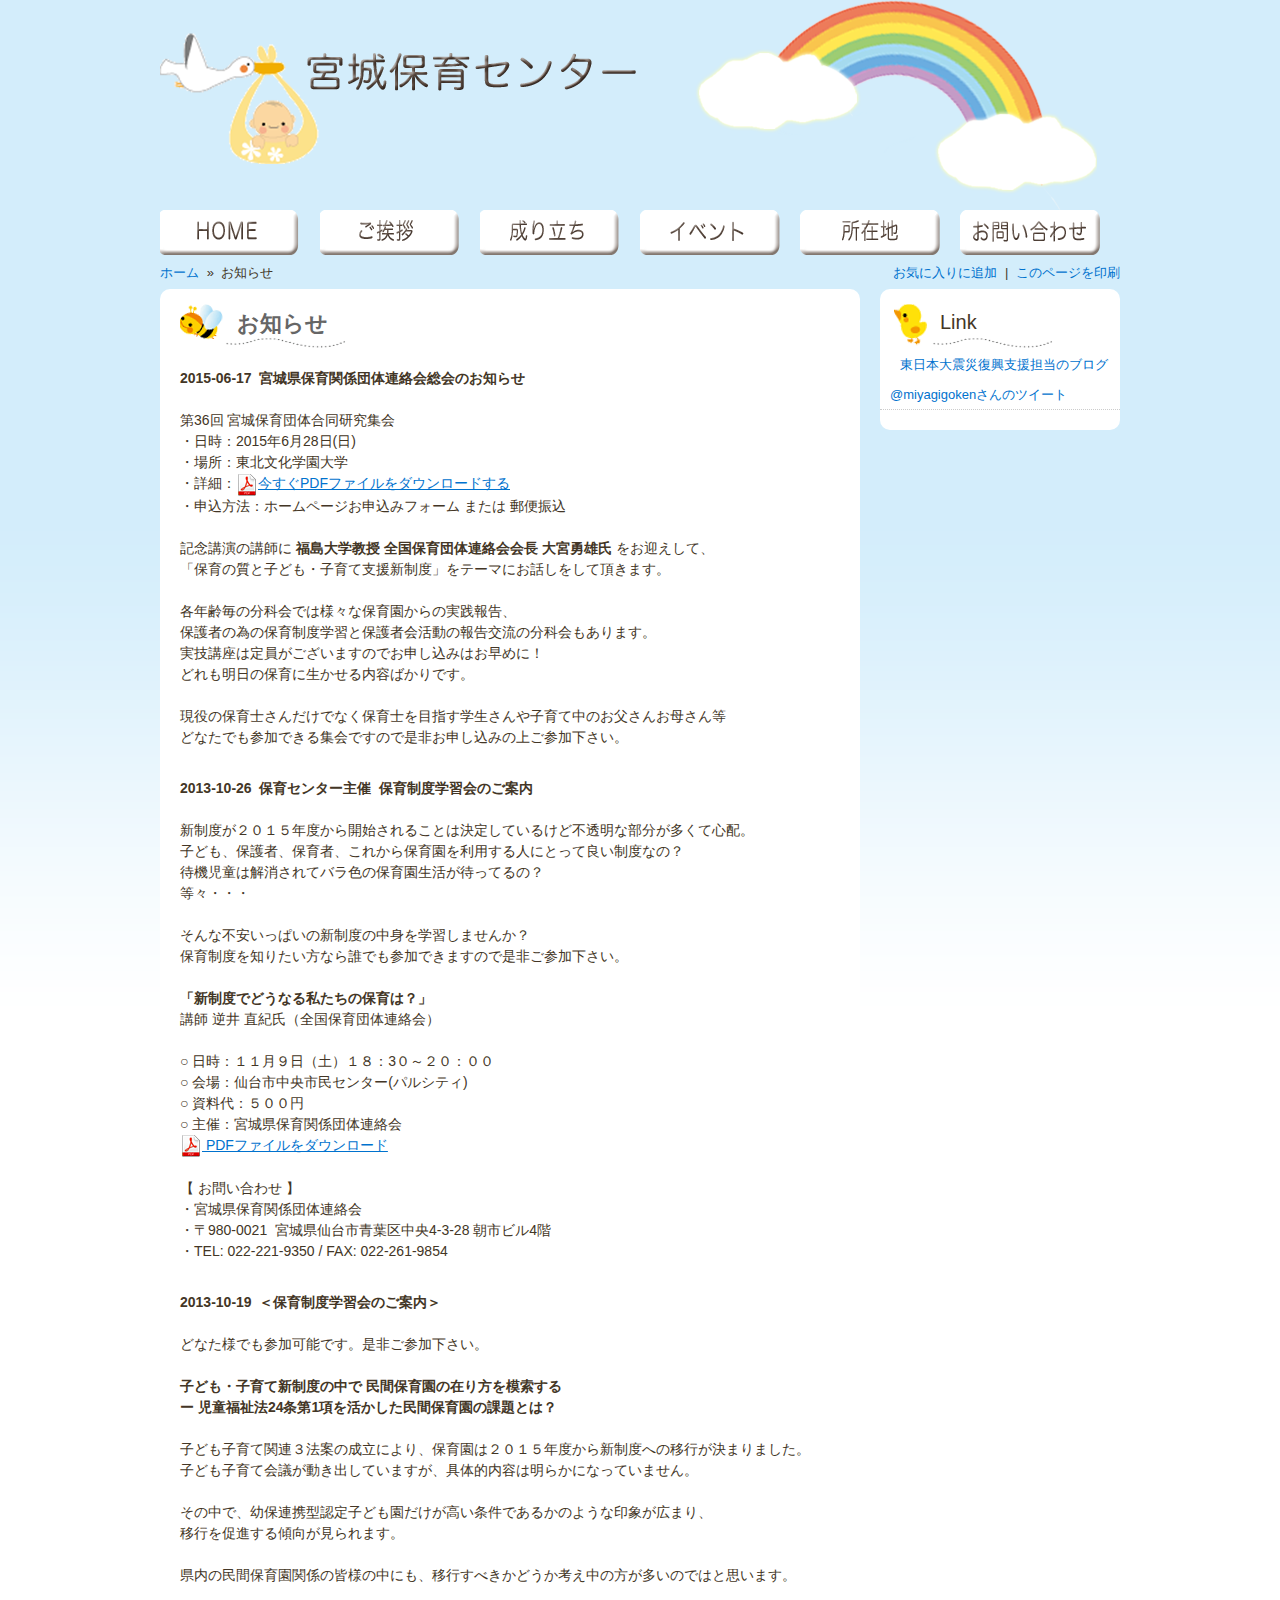
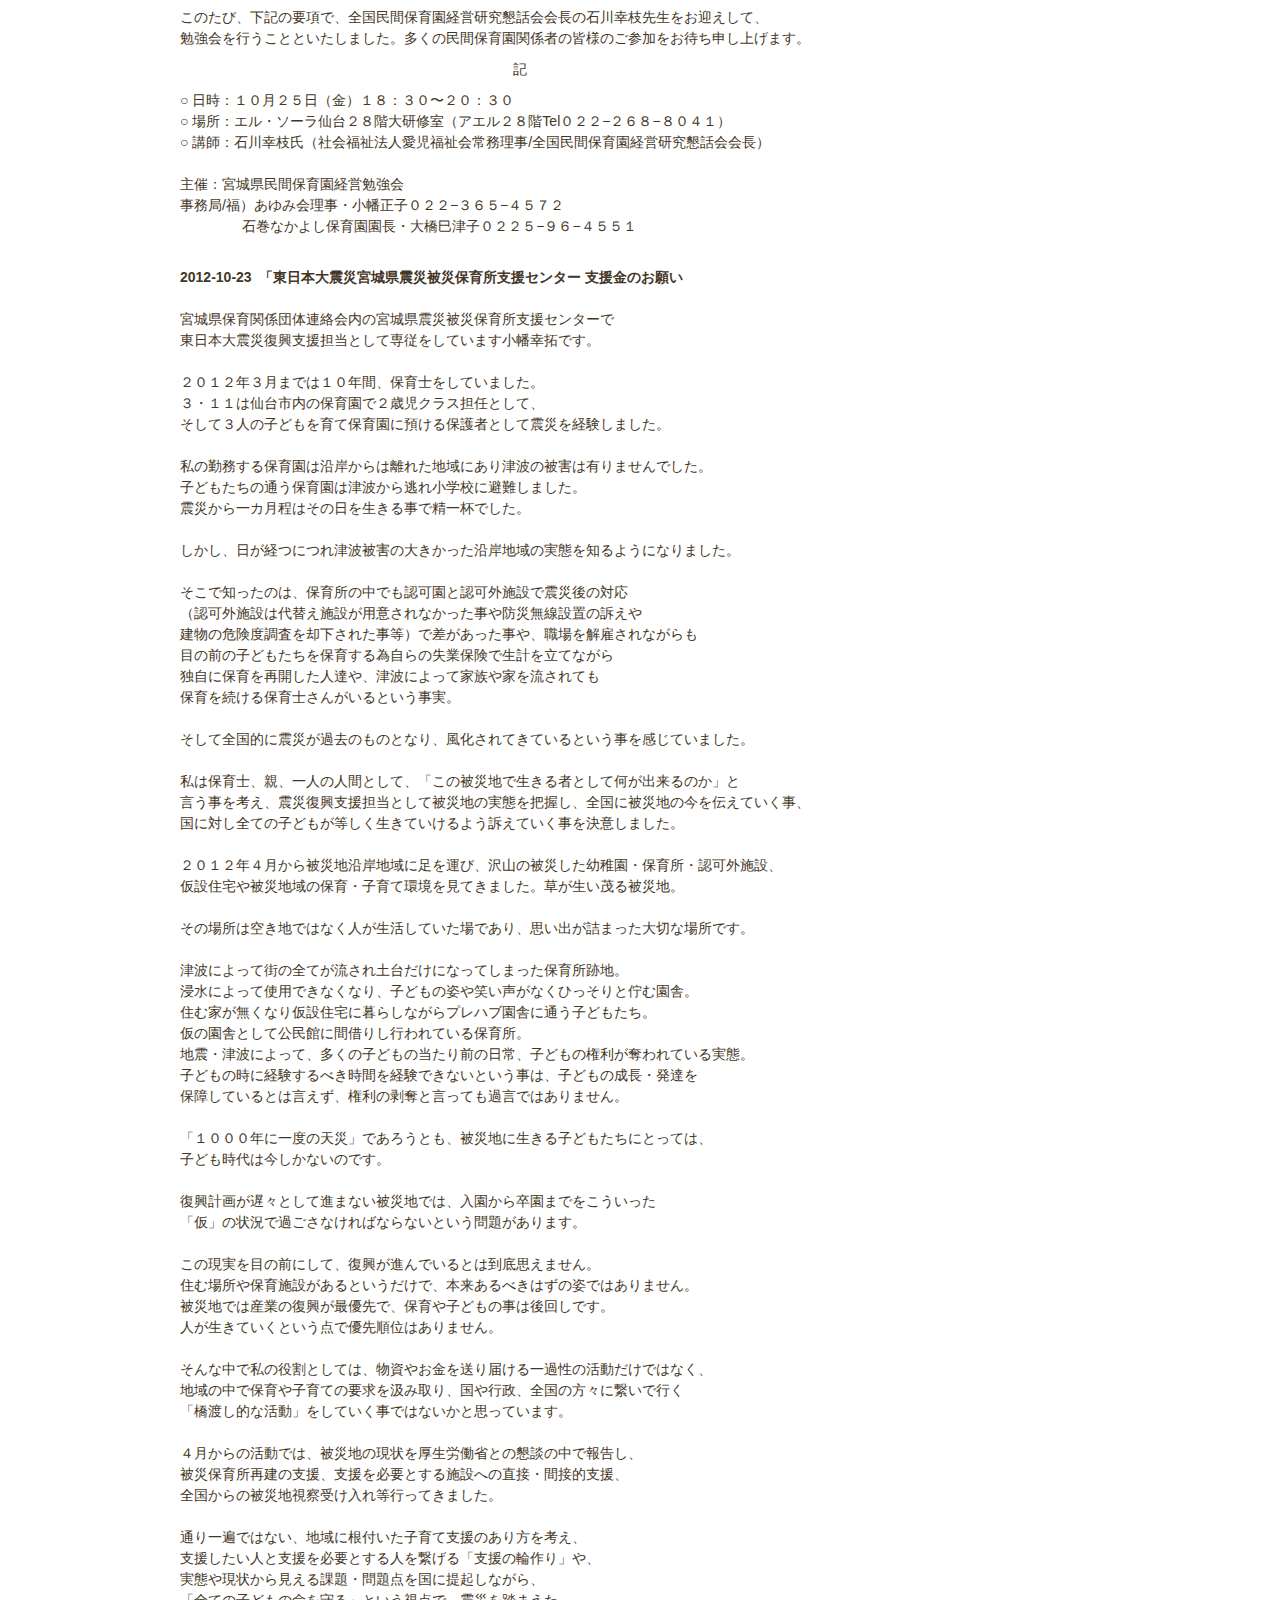
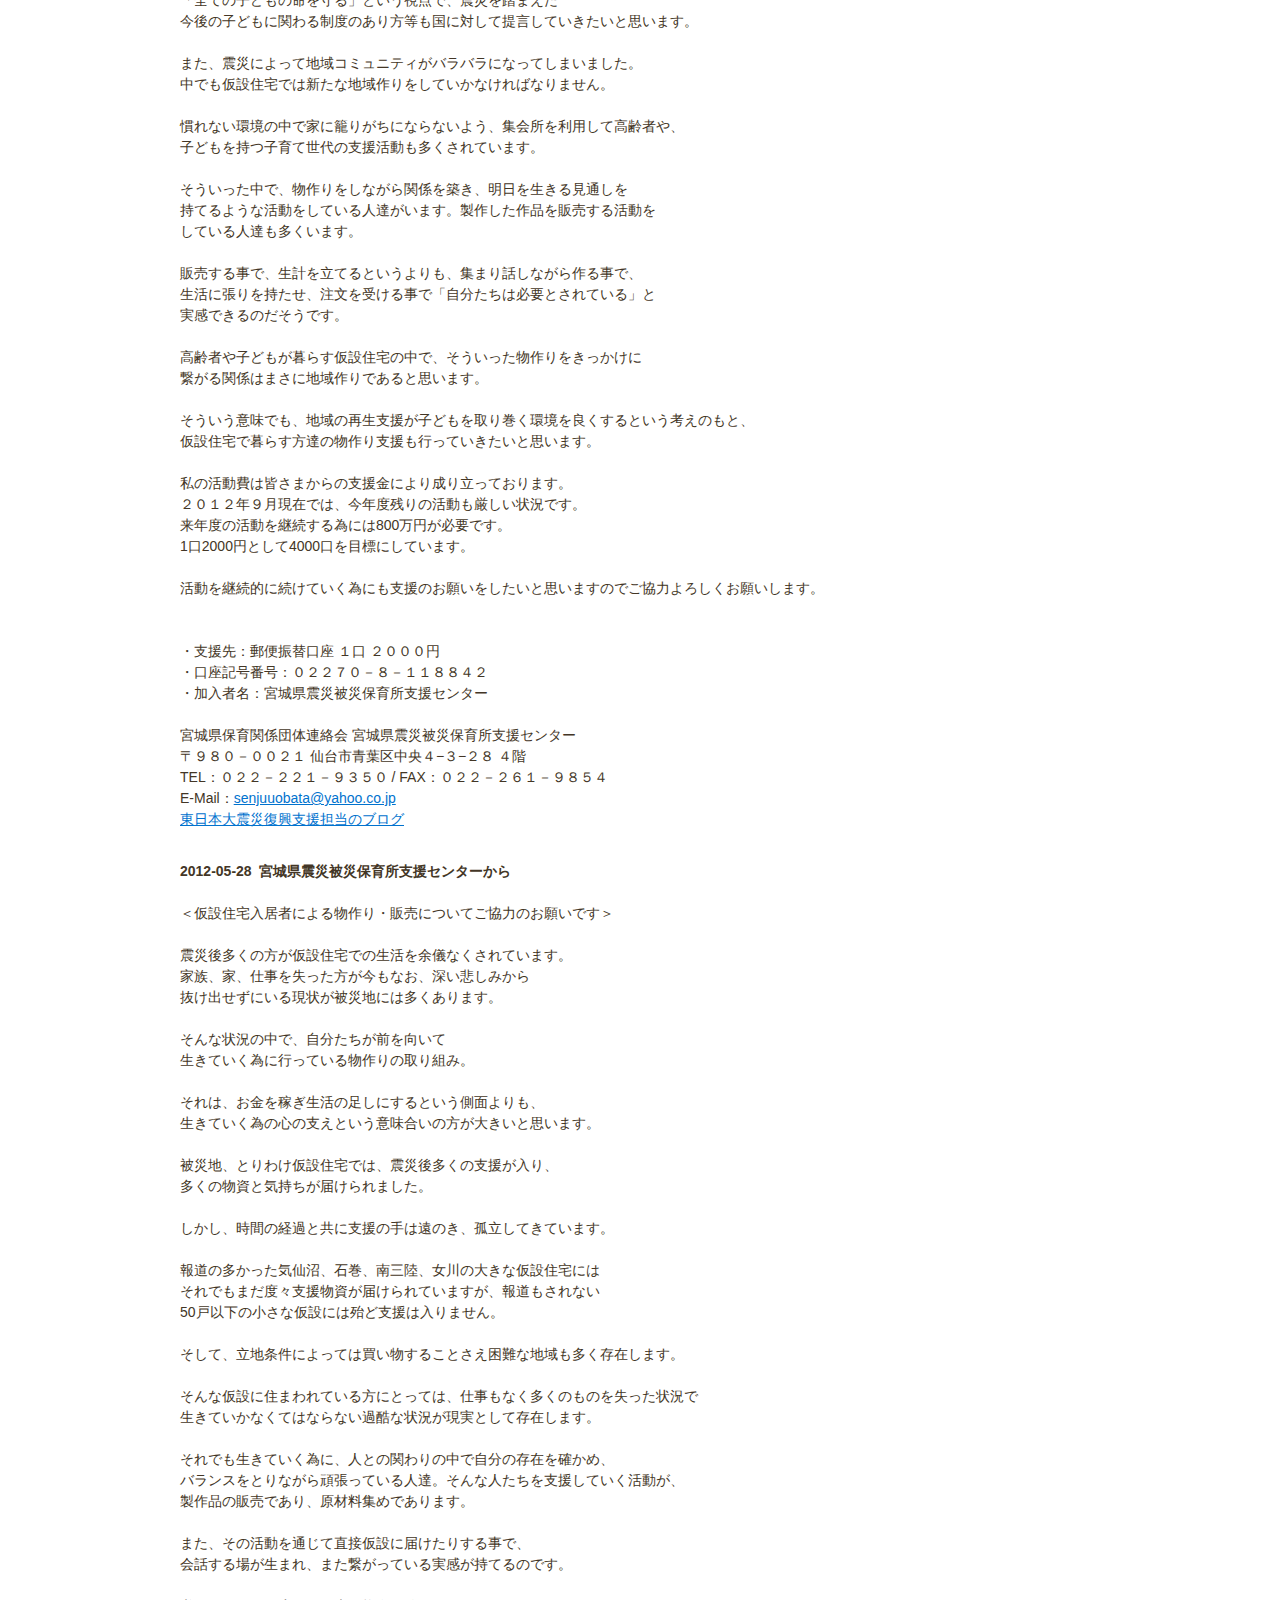
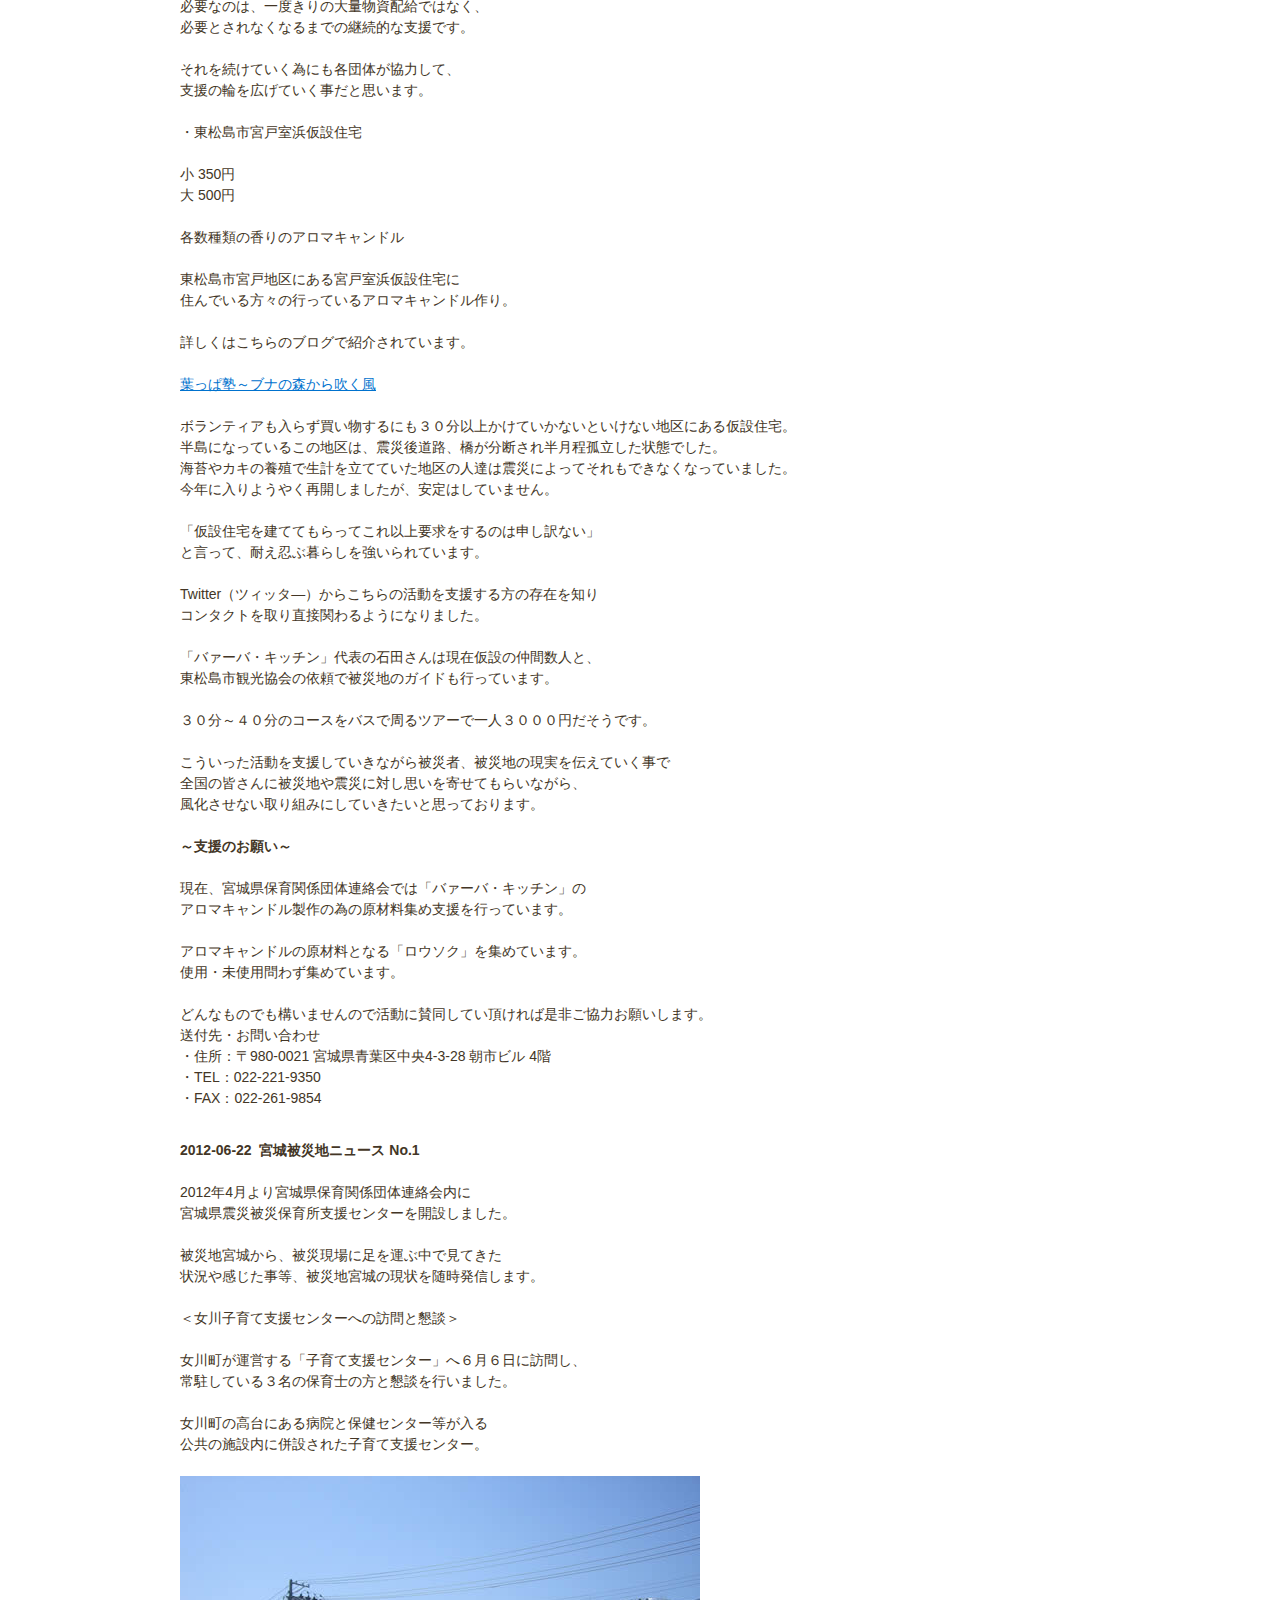
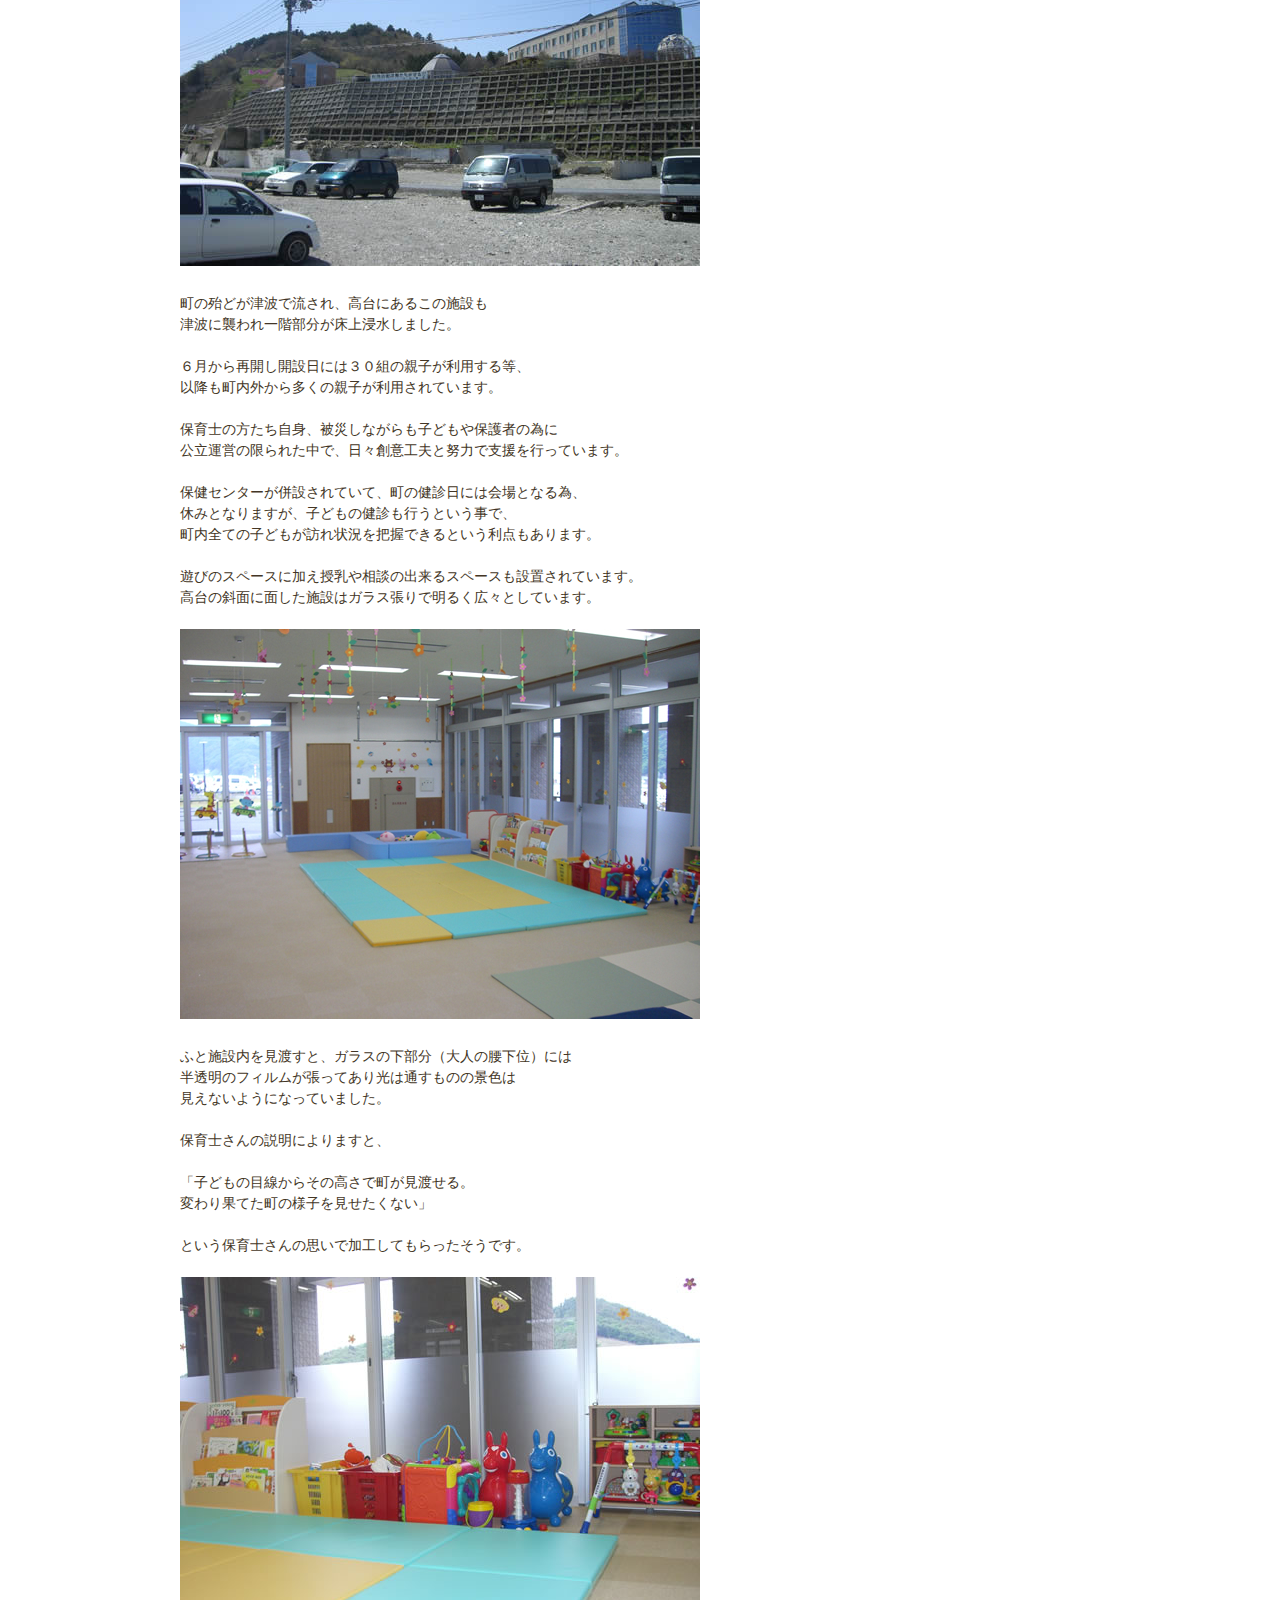
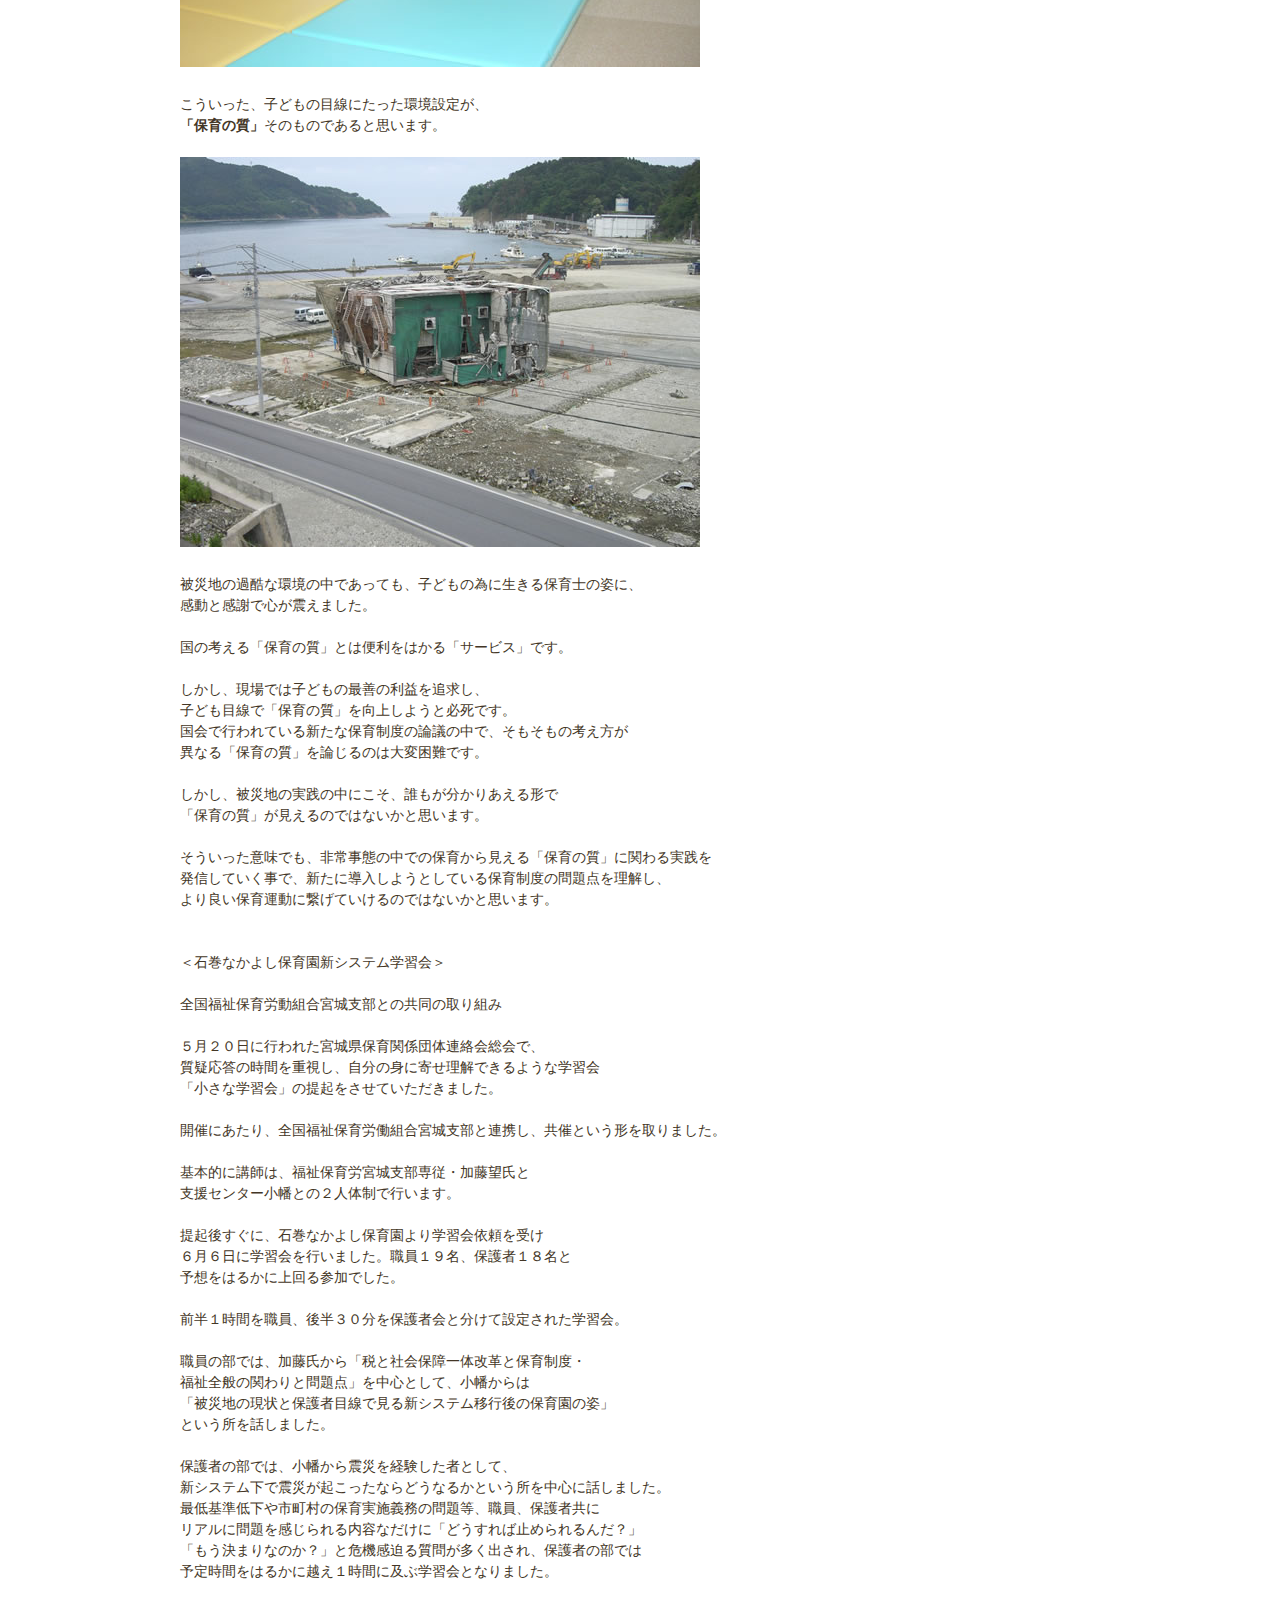
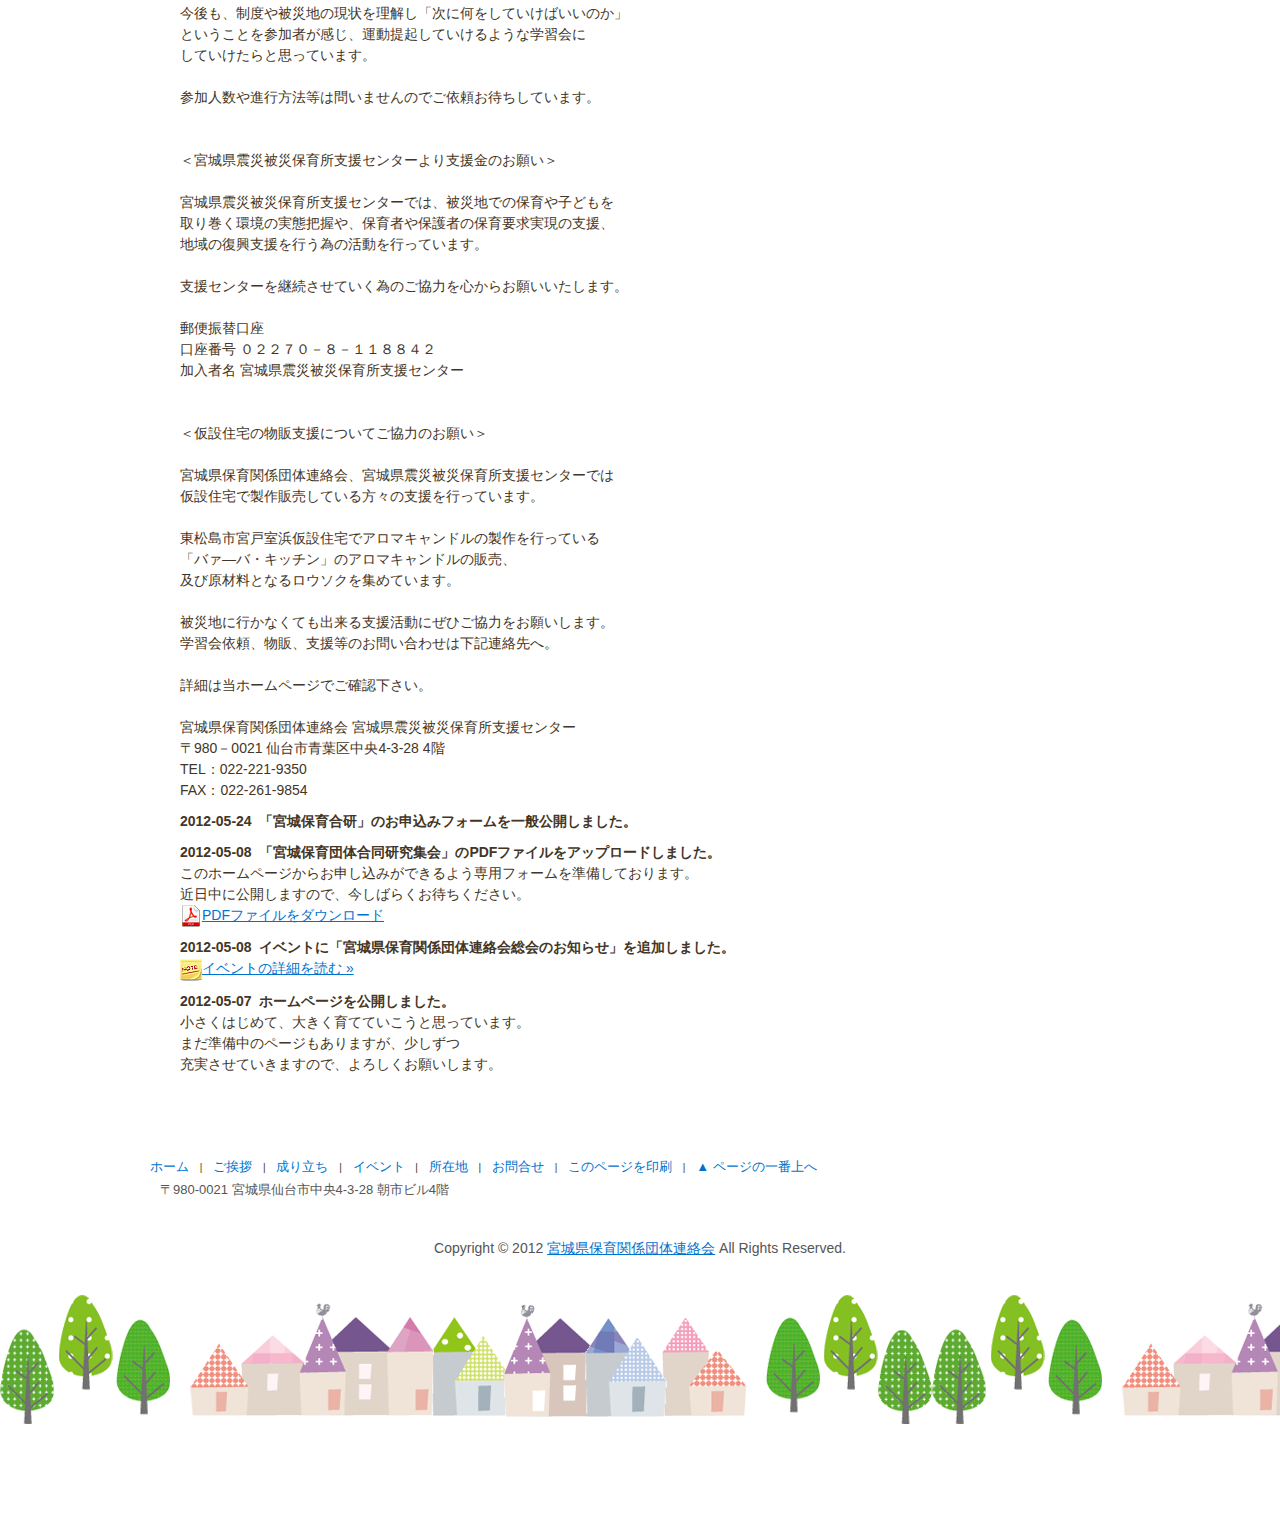
==== commit ad5718bf: "Update footer" ====
--- a/index.html
+++ b/index.html
@@ -778,7 +778,6 @@
 		<p class="copyright">
 			Copyright &copy; 2012 <a href="index.html">宮城県保育関係団体連絡会</a> All Rights Reserved.
 		</p>
-		<div class="produce"><a href="https://www.aidream.jp/" target="_blank">Produced by AIDREAM</a></div>
 	</footer>
 </body>
 </html>